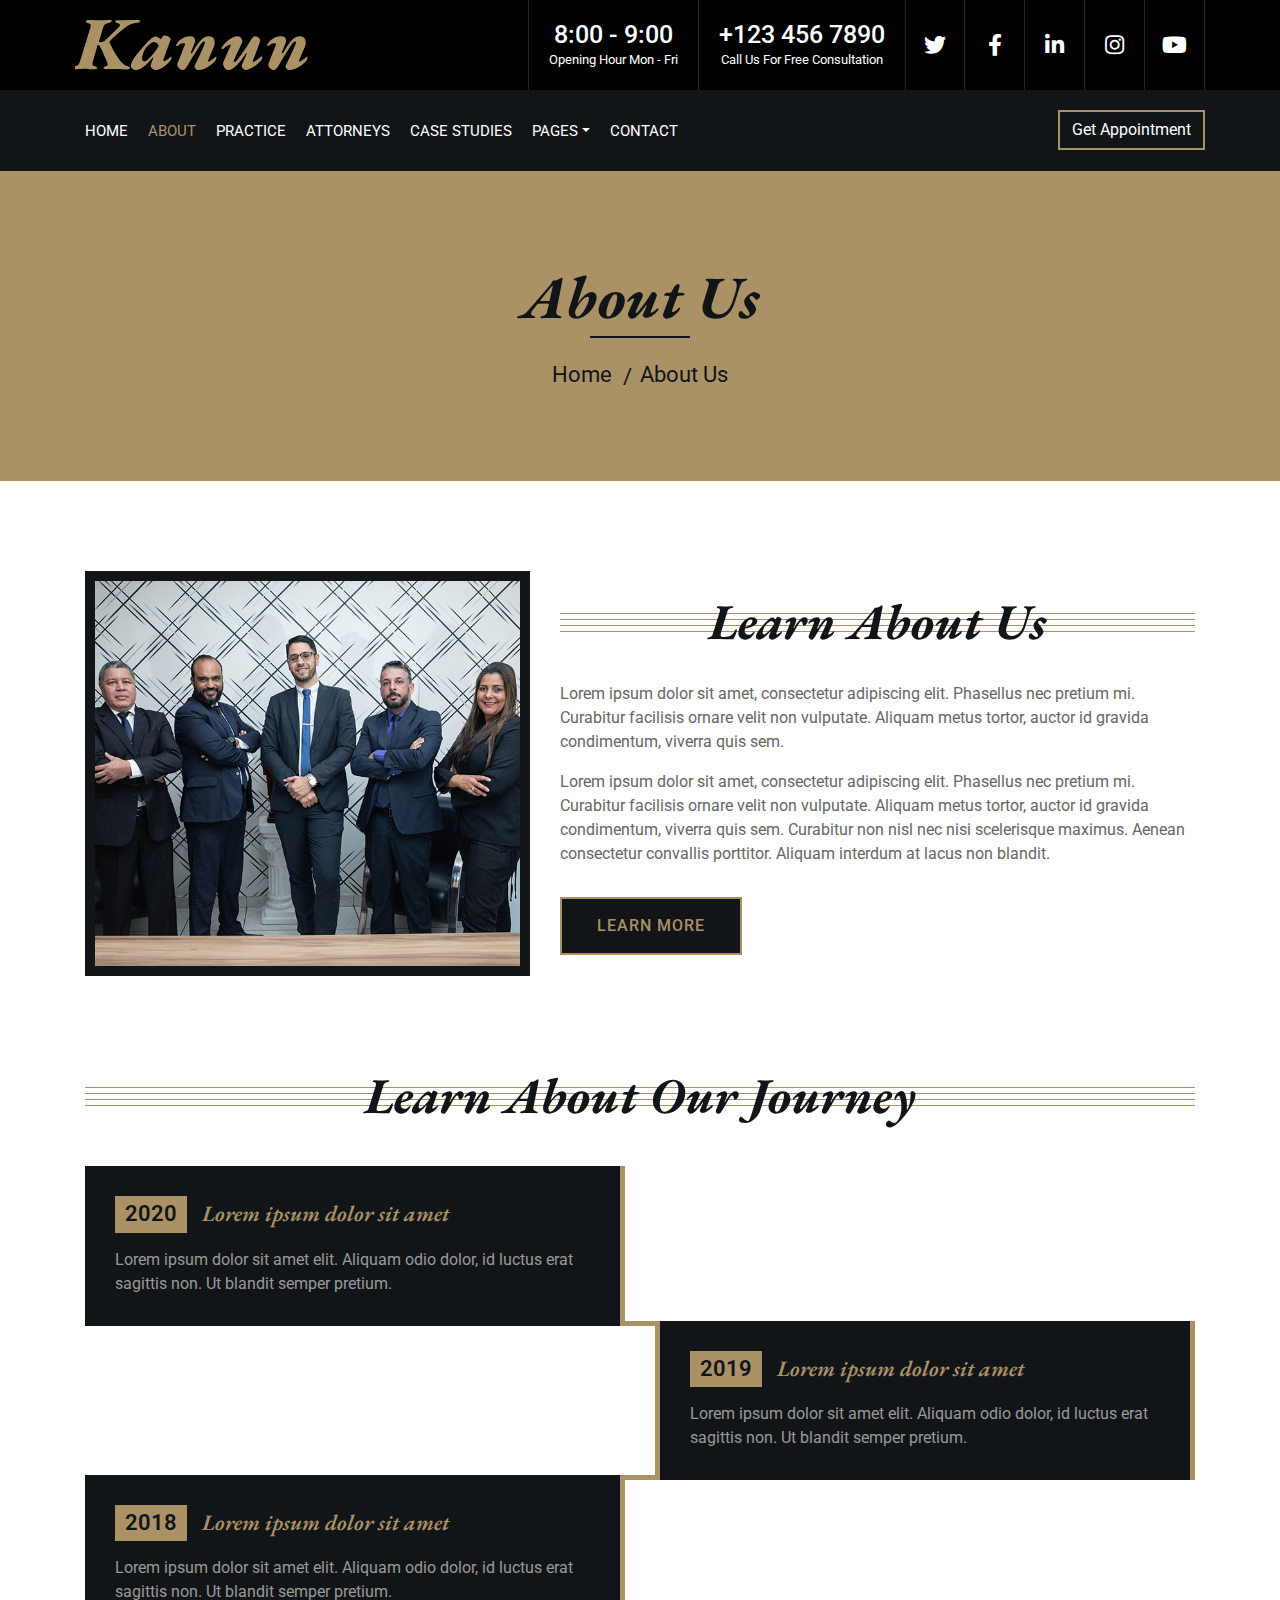
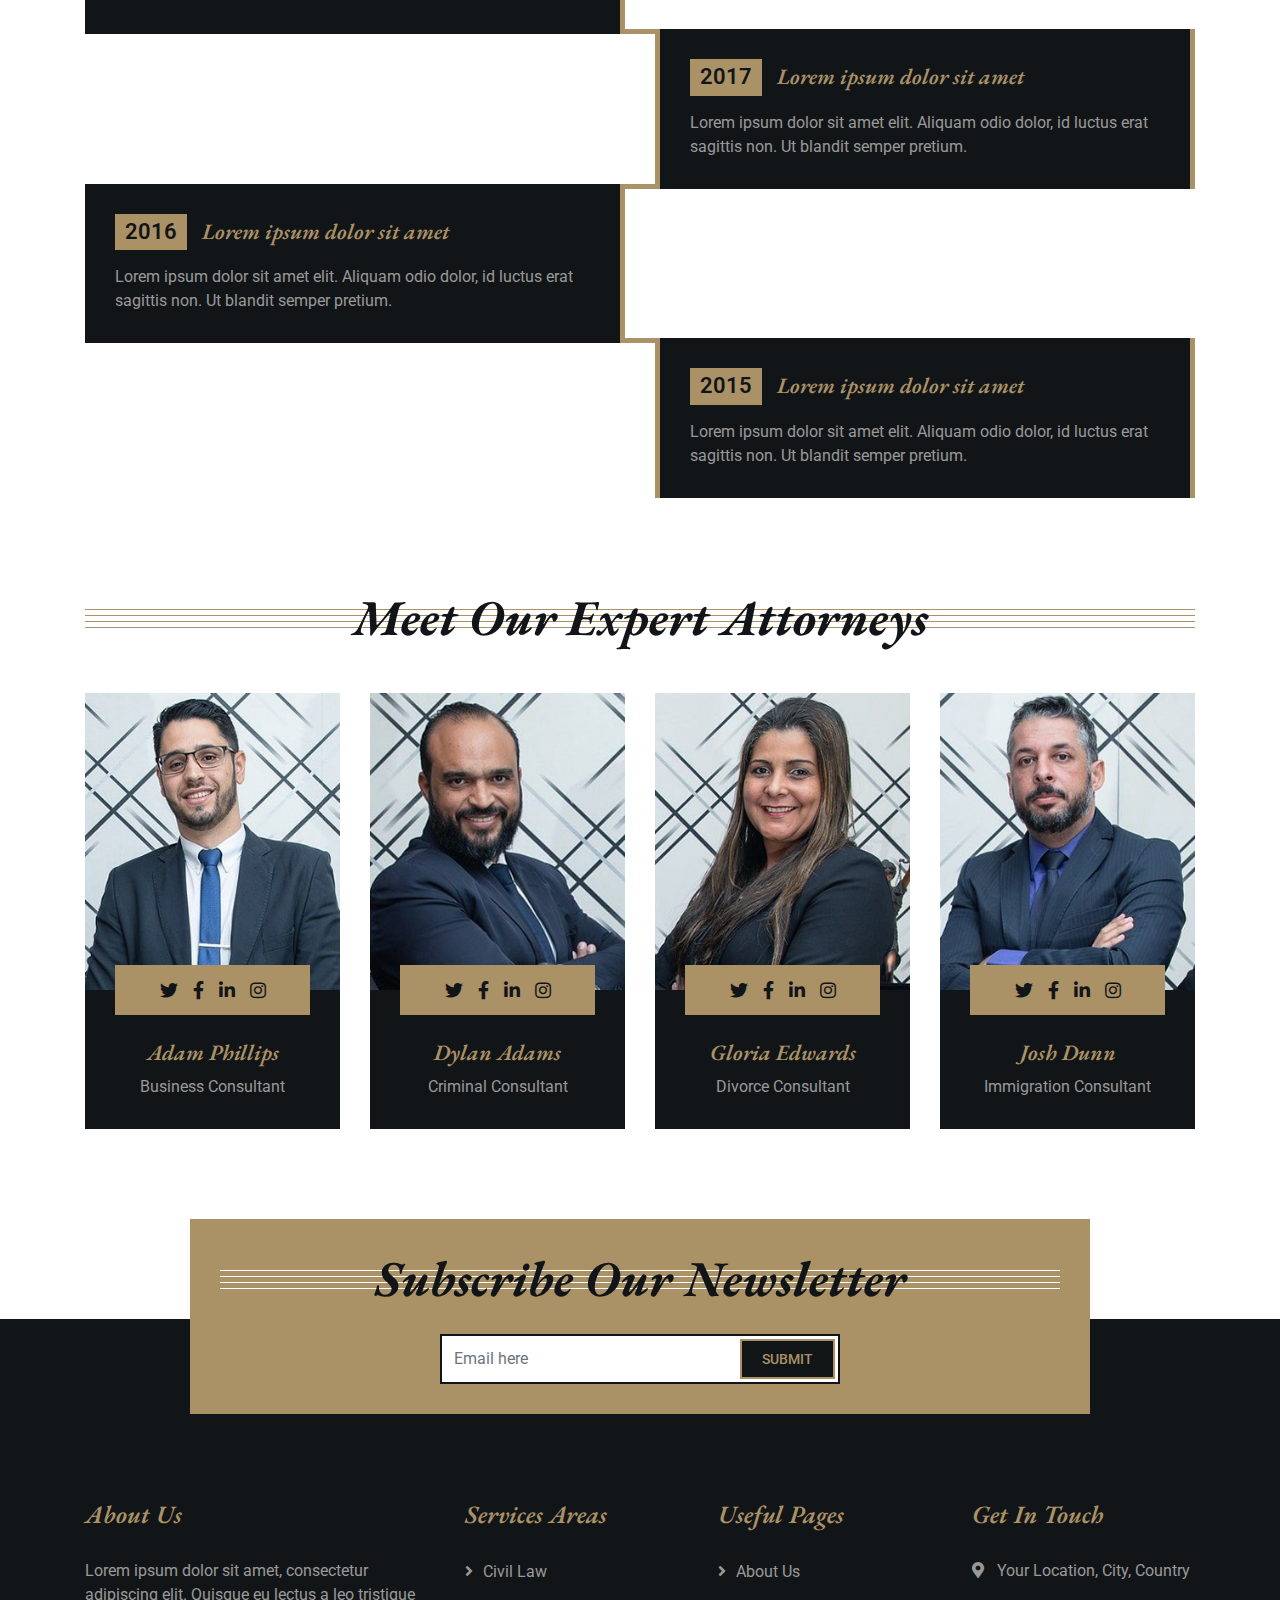
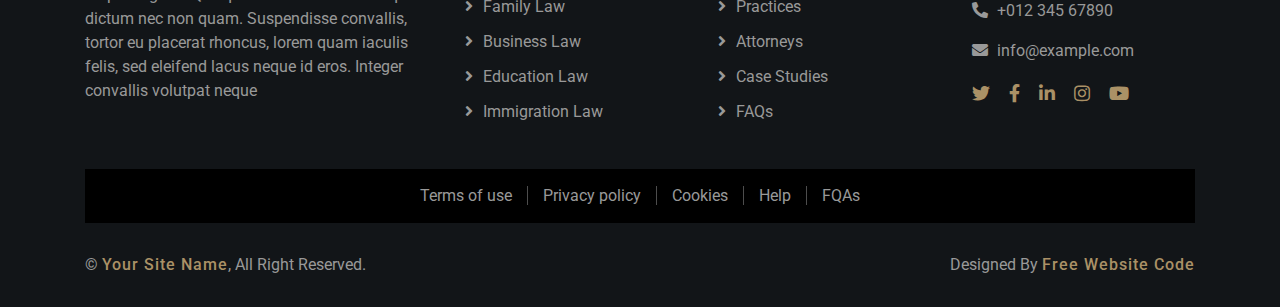
==== about.html @ 5cd7c846 "first commit" ====
<!DOCTYPE html>
<html lang="en">
    <head>
        <meta charset="utf-8">
        <title>Kanun - Law Firm Website Template</title>
        <meta content="width=device-width, initial-scale=1.0" name="viewport">
        <meta content="Law Firm Website Template" name="keywords">
        <meta content="Law Firm Website Template" name="description">

        <!-- Favicon -->
        <link href="img/favicon.ico" rel="icon">

        <!-- Google Font -->
        <link href="https://fonts.googleapis.com/css2?family=EB+Garamond:ital,wght@1,600;1,700;1,800&family=Roboto:wght@400;500&display=swap" rel="stylesheet"> 
        
        <!-- CSS Libraries -->
        <link href="https://stackpath.bootstrapcdn.com/bootstrap/4.4.1/css/bootstrap.min.css" rel="stylesheet">
        <link href="https://cdnjs.cloudflare.com/ajax/libs/font-awesome/5.10.0/css/all.min.css" rel="stylesheet">
        <link href="lib/animate/animate.min.css" rel="stylesheet">
        <link href="lib/owlcarousel/assets/owl.carousel.min.css" rel="stylesheet">

        <!-- Template Stylesheet -->
        <link href="css/style.css" rel="stylesheet">
    </head>

    <body>
        <div class="wrapper">
            <!-- Top Bar Start -->
            <div class="top-bar">
                <div class="container-fluid">
                    <div class="row">
                        <div class="col-lg-3">
                            <div class="logo">
                                <a href="index.html">
                                    <h1>Kanun</h1>
                                    <!-- <img src="img/logo.jpg" alt="Logo"> -->
                                </a>
                            </div>
                        </div>
                        <div class="col-lg-9">
                            <div class="top-bar-right">
                                <div class="text">
                                    <h2>8:00 - 9:00</h2>
                                    <p>Opening Hour Mon - Fri</p>
                                </div>
                                <div class="text">
                                    <h2>+123 456 7890</h2>
                                    <p>Call Us For Free Consultation</p>
                                </div>
                                <div class="social">
                                     <a href="https://freewebsitecode.com/"><i class="fab fa-twitter"></i></a>
                                    <a href="https://facebook.com/freewebsitecode"><i class="fab fa-facebook-f"></i></a>
                                    <a href="https://freewebsitecode.com/"><i class="fab fa-linkedin-in"></i></a>
                                    <a href="https://freewebsitecode.com/"><i class="fab fa-instagram"></i></a>
                                    <a href="https://www.youtube.com/channel/UC9HlQRmKgG3jeVD_fBxj1Pw/videos"><i class="fab fa-youtube"></i></a>
                                </div>
                            </div>
                        </div>
                    </div>
                </div>
            </div>
            <!-- Top Bar End -->

            <!-- Nav Bar Start -->
            <div class="nav-bar">
                <div class="container-fluid">
                    <nav class="navbar navbar-expand-lg bg-dark navbar-dark">
                        <a href="#" class="navbar-brand">MENU</a>
                        <button type="button" class="navbar-toggler" data-toggle="collapse" data-target="#navbarCollapse">
                            <span class="navbar-toggler-icon"></span>
                        </button>

                        <div class="collapse navbar-collapse justify-content-between" id="navbarCollapse">
                            <div class="navbar-nav mr-auto">
                                <a href="index.html" class="nav-item nav-link">Home</a>
                                <a href="about.html" class="nav-item nav-link active">About</a>
                                <a href="service.html" class="nav-item nav-link">Practice</a>
                                <a href="team.html" class="nav-item nav-link">Attorneys</a>
                                <a href="portfolio.html" class="nav-item nav-link">Case Studies</a>
                                <div class="nav-item dropdown">
                                    <a href="#" class="nav-link dropdown-toggle" data-toggle="dropdown">Pages</a>
                                    <div class="dropdown-menu">
                                        <a href="single-page.html" class="dropdown-item">Blog Page</a>
                                        <a href="#" class="dropdown-item">Single Page</a>
                                    </div>
                                </div>
                                <a href="contact.html" class="nav-item nav-link">Contact</a>
                            </div>
                            <div class="ml-auto">
                                <a class="btn" href="">Get Appointment</a>
                            </div>
                        </div>
                    </nav>
                </div>
            </div>
            <!-- Nav Bar End -->
            
            
            <!-- Page Header Start -->
            <div class="page-header">
                <div class="container">
                    <div class="row">
                        <div class="col-12">
                            <h2>About Us</h2>
                        </div>
                        <div class="col-12">
                            <a href="">Home</a>
                            <a href="">About Us</a>
                        </div>
                    </div>
                </div>
            </div>
            <!-- Page Header End -->


            <!-- About Start -->
            <div class="about">
                <div class="container">
                    <div class="row align-items-center">
                        <div class="col-lg-5 col-md-6">
                            <div class="about-img">
                                <img src="img/about.jpg" alt="Image">
                            </div>
                        </div>
                        <div class="col-lg-7 col-md-6">
                            <div class="section-header">
                                <h2>Learn About Us</h2>
                            </div>
                            <div class="about-text">
                                <p>
                                    Lorem ipsum dolor sit amet, consectetur adipiscing elit. Phasellus nec pretium mi. Curabitur facilisis ornare velit non vulputate. Aliquam metus tortor, auctor id gravida condimentum, viverra quis sem.
                                </p>
                                <p>
                                    Lorem ipsum dolor sit amet, consectetur adipiscing elit. Phasellus nec pretium mi. Curabitur facilisis ornare velit non vulputate. Aliquam metus tortor, auctor id gravida condimentum, viverra quis sem. Curabitur non nisl nec nisi scelerisque maximus. Aenean consectetur convallis porttitor. Aliquam interdum at lacus non blandit.
                                </p>
                                <a class="btn" href="">Learn More</a>
                            </div>
                        </div>
                    </div>
                </div>
            </div>
            <!-- About End -->


            <!-- Timeline Start -->
            <div class="timeline">
                <div class="container">
                    <div class="section-header">
                        <h2>Learn About Our Journey</h2>
                    </div>
                    <div class="timeline-start">
                        <div class="timeline-container left">
                            <div class="timeline-content">
                                <h2><span>2020</span>Lorem ipsum dolor sit amet</h2>
                                <p>
                                    Lorem ipsum dolor sit amet elit. Aliquam odio dolor, id luctus erat sagittis non. Ut blandit semper pretium.
                                </p>
                            </div>
                        </div>
                        <div class="timeline-container right">
                            <div class="timeline-content">
                                <h2><span>2019</span>Lorem ipsum dolor sit amet</h2>
                                <p>
                                    Lorem ipsum dolor sit amet elit. Aliquam odio dolor, id luctus erat sagittis non. Ut blandit semper pretium.
                                </p>
                            </div>
                        </div>
                        <div class="timeline-container left">
                            <div class="timeline-content">
                                <h2><span>2018</span>Lorem ipsum dolor sit amet</h2>
                                <p>
                                    Lorem ipsum dolor sit amet elit. Aliquam odio dolor, id luctus erat sagittis non. Ut blandit semper pretium.
                                </p>
                            </div>
                        </div>
                        <div class="timeline-container right">
                            <div class="timeline-content">
                                <h2><span>2017</span>Lorem ipsum dolor sit amet</h2>
                                <p>
                                    Lorem ipsum dolor sit amet elit. Aliquam odio dolor, id luctus erat sagittis non. Ut blandit semper pretium.
                                </p>
                            </div>
                        </div>
                        <div class="timeline-container left">
                            <div class="timeline-content">
                                <h2><span>2016</span>Lorem ipsum dolor sit amet</h2>
                                <p>
                                    Lorem ipsum dolor sit amet elit. Aliquam odio dolor, id luctus erat sagittis non. Ut blandit semper pretium.
                                </p>
                            </div>
                        </div>
                        <div class="timeline-container right">
                            <div class="timeline-content">
                                <h2><span>2015</span>Lorem ipsum dolor sit amet</h2>
                                <p>
                                    Lorem ipsum dolor sit amet elit. Aliquam odio dolor, id luctus erat sagittis non. Ut blandit semper pretium.
                                </p>
                            </div>
                        </div>
                    </div>
                </div>
            </div>
            <!-- Timeline End -->


            <!-- Team Start -->
            <div class="team">
                <div class="container">
                    <div class="section-header">
                        <h2>Meet Our Expert Attorneys</h2>
                    </div>
                    <div class="row">
                        <div class="col-lg-3 col-md-6">
                            <div class="team-item">
                                <div class="team-img">
                                    <img src="img/team-1.jpg" alt="Team Image">
                                </div>
                                <div class="team-text">
                                    <h2>Adam Phillips</h2>
                                    <p>Business Consultant</p>
                                    <div class="team-social">
                                        <a class="social-tw" href=""><i class="fab fa-twitter"></i></a>
                                        <a class="social-fb" href=""><i class="fab fa-facebook-f"></i></a>
                                        <a class="social-li" href=""><i class="fab fa-linkedin-in"></i></a>
                                        <a class="social-in" href=""><i class="fab fa-instagram"></i></a>
                                    </div>
                                </div>
                            </div>
                        </div>
                        <div class="col-lg-3 col-md-6">
                            <div class="team-item">
                                <div class="team-img">
                                    <img src="img/team-2.jpg" alt="Team Image">
                                </div>
                                <div class="team-text">
                                    <h2>Dylan Adams</h2>
                                    <p>Criminal Consultant</p>
                                    <div class="team-social">
                                        <a class="social-tw" href=""><i class="fab fa-twitter"></i></a>
                                        <a class="social-fb" href=""><i class="fab fa-facebook-f"></i></a>
                                        <a class="social-li" href=""><i class="fab fa-linkedin-in"></i></a>
                                        <a class="social-in" href=""><i class="fab fa-instagram"></i></a>
                                    </div>
                                </div>
                            </div>
                        </div>
                        <div class="col-lg-3 col-md-6">
                            <div class="team-item">
                                <div class="team-img">
                                    <img src="img/team-3.jpg" alt="Team Image">
                                </div>
                                <div class="team-text">
                                    <h2>Gloria Edwards</h2>
                                    <p>Divorce Consultant</p>
                                    <div class="team-social">
                                        <a class="social-tw" href=""><i class="fab fa-twitter"></i></a>
                                        <a class="social-fb" href=""><i class="fab fa-facebook-f"></i></a>
                                        <a class="social-li" href=""><i class="fab fa-linkedin-in"></i></a>
                                        <a class="social-in" href=""><i class="fab fa-instagram"></i></a>
                                    </div>
                                </div>
                            </div>
                        </div>
                        <div class="col-lg-3 col-md-6">
                            <div class="team-item">
                                <div class="team-img">
                                    <img src="img/team-4.jpg" alt="Team Image">
                                </div>
                                <div class="team-text">
                                    <h2>Josh Dunn</h2>
                                    <p>Immigration Consultant</p>
                                    <div class="team-social">
                                        <a class="social-tw" href=""><i class="fab fa-twitter"></i></a>
                                        <a class="social-fb" href=""><i class="fab fa-facebook-f"></i></a>
                                        <a class="social-li" href=""><i class="fab fa-linkedin-in"></i></a>
                                        <a class="social-in" href=""><i class="fab fa-instagram"></i></a>
                                    </div>
                                </div>
                            </div>
                        </div>
                    </div>
                </div>
            </div>
            <!-- Team End -->


            <!-- Newsletter Start -->
            <div class="newsletter">
                <div class="container">
                    <div class="section-header">
                        <h2>Subscribe Our Newsletter</h2>
                    </div>
                    <div class="form">
                        <input class="form-control" placeholder="Email here">
                        <button class="btn">Submit</button>
                    </div>
                </div>
            </div>
            <!-- Newsletter End -->


            <!-- Footer Start -->
            <div class="footer">
                <div class="container">
                    <div class="row">
                        <div class="col-md-6 col-lg-4">
                            <div class="footer-about">
                                <h2>About Us</h2>
                                <p>
                                    Lorem ipsum dolor sit amet, consectetur adipiscing elit. Quisque eu lectus a leo tristique dictum nec non quam. Suspendisse convallis, tortor eu placerat rhoncus, lorem quam iaculis felis, sed eleifend lacus neque id eros. Integer convallis volutpat neque
                                </p>
                            </div>
                        </div>
                        <div class="col-md-6 col-lg-8">
                            <div class="row">
                        <div class="col-md-6 col-lg-4">
                            <div class="footer-link">
                                <h2>Services Areas</h2>
                                <a href="">Civil Law</a>
                                <a href="">Family Law</a>
                                <a href="">Business Law</a>
                                <a href="">Education Law</a>
                                <a href="">Immigration Law</a>
                            </div>
                        </div>
                        <div class="col-md-6 col-lg-4">
                            <div class="footer-link">
                                <h2>Useful Pages</h2>
                                <a href="">About Us</a>
                                <a href="">Practices</a>
                                <a href="">Attorneys</a>
                                <a href="">Case Studies</a>
                                <a href="">FAQs</a>
                            </div>
                        </div>
                        <div class="col-md-6 col-lg-4">
                            <div class="footer-contact">
                                <h2>Get In Touch</h2>
                                <p><i class="fa fa-map-marker-alt"></i>Your Location, City, Country</p>
                                <p><i class="fa fa-phone-alt"></i>+012 345 67890</p>
                                <p><i class="fa fa-envelope"></i>info@example.com</p>
                                <div class="footer-social">
                                    <a href="https://freewebsitecode.com/"><i class="fab fa-twitter"></i></a>
                                    <a href="https://facebook.com/freewebsitecode"><i class="fab fa-facebook-f"></i></a>
                                    <a href="https://freewebsitecode.com/"><i class="fab fa-linkedin-in"></i></a>
                                    <a href="https://freewebsitecode.com/"><i class="fab fa-instagram"></i></a>
                                    <a href="https://www.youtube.com/channel/UC9HlQRmKgG3jeVD_fBxj1Pw/videos"><i class="fab fa-youtube"></i></a>
                                </div>
                            </div>
                        </div>
                        </div>
                    </div>
                    </div>
                </div>
                <div class="container footer-menu">
                    <div class="f-menu">
                        <a href="">Terms of use</a>
                        <a href="">Privacy policy</a>
                        <a href="">Cookies</a>
                        <a href="">Help</a>
                        <a href="">FQAs</a>
                    </div>
                </div>
                <div class="container copyright">
                    <div class="row">
                        <div class="col-md-6">
                            <p>&copy; <a href="https://freewebsitecode.com">Your Site Name</a>, All Right Reserved.</p>
                        </div>
                        <div class="col-md-6">
							
                            <p>Designed By <a href="https://freewebsitecode.com">Free Website Code</a></p>
                        </div>
                    </div>
                </div>
            </div>
            <!-- Footer End -->
            
            <a href="#" class="back-to-top"><i class="fa fa-chevron-up"></i></a>
        </div>

        <!-- JavaScript Libraries -->
        <script src="https://code.jquery.com/jquery-3.4.1.min.js"></script>
        <script src="https://stackpath.bootstrapcdn.com/bootstrap/4.4.1/js/bootstrap.bundle.min.js"></script>
        <script src="lib/easing/easing.min.js"></script>
        <script src="lib/owlcarousel/owl.carousel.min.js"></script>
        <script src="lib/isotope/isotope.pkgd.min.js"></script>

        <!-- Template Javascript -->
        <script src="js/main.js"></script>
    </body>
</html>
---- css/style.css ----
/*******************************/
/********* General CSS *********/
/*******************************/
body {
    color: #666666;
    background: #ffffff;
    font-family: 'Roboto', sans-serif;
    font-weight: 400;
}

h1,
h2, 
h3, 
h4,
h5, 
h6 {
    font-family: 'EB Garamond', serif;
    font-weight: 600;
    font-style: italic;
    color: #121518;
}

a {
    color: #454545;
    transition: .3s;
}

a:hover,
a:active,
a:focus {
    color: #aa9166;
    outline: none;
    text-decoration: none;
}

.btn:focus {
    box-shadow: none;
}

.wrapper {
    position: relative;
    width: 100%;
    max-width: 1366px;
    margin: 0 auto;
    background: #ffffff;
}

.back-to-top {
    position: fixed;
    display: none;
    background: #aa9166;
    color: #121518;
    width: 44px;
    height: 44px;
    text-align: center;
    line-height: 1;
    font-size: 22px;
    right: 15px;
    bottom: 15px;
    transition: background 0.5s;
    z-index: 9;
}

.back-to-top:hover {
    color: #aa9166;
    background: #121518;
}

.back-to-top i {
    padding-top: 10px;
}


/**********************************/
/********** Top Bar CSS ***********/
/**********************************/
.top-bar {
    position: relative;
    height: 90px;
    background: #000000;
}

.top-bar .logo {
    padding: 15px 0;
    text-align: left;
    overflow: hidden;
}

.top-bar .logo h1 {
    margin: 0;
    color: #aa9166;
    font-size: 75px;
    line-height: 55px;
    font-weight: 800;
}

.top-bar .logo img {
    max-width: 100%;
    max-height: 60px;
}

.top-bar .top-bar-right {
    display: flex;
    align-items: center;
    justify-content: flex-end;
}

.top-bar .text {
    display: flex;
    align-items: center;
    justify-content: center;
    flex-direction: column;
    height: 90px;
    padding: 0 20px;
    text-align: center;
    border-left: 1px solid rgba(255, 255, 255, .15);
}

.top-bar .text h2 {
    color: #ffffff;
    font-family: 'Roboto', sans-serif;
    font-weight: 500;
    font-style: normal;
    font-size: 25px;
    margin: 0;
}

.top-bar .text p {
    color: #ffffff;
    font-size: 13px;
    margin: 0;
}

.top-bar .social {
    display: flex;
    height: 90px;
    font-size: 0;
    justify-content: flex-end;
}

.top-bar .social a {
    display: flex;
    align-items: center;
    justify-content: center;
    width: 60px;
    height: 100%;
    font-size: 22px;
    color: #ffffff;
    border-right: 1px solid rgba(255, 255, 255, .15);
}

.top-bar .social a:first-child {
    border-left: 1px solid rgba(255, 255, 255, .15);
}

.top-bar .social a:hover {
    color: #aa9166;
    background: #ffffff;
}

@media (min-width: 992px) {
    .top-bar {
        padding: 0 60px;
    }
}

@media (max-width: 991.98px) {
    .top-bar .logo {
        text-align: center;
    }
    
    .top-bar .social {
        display: none;
    }
}


/**********************************/
/*********** Nav Bar CSS **********/
/**********************************/
.nav-bar {
    position: relative;
    padding: 20px 0;
    transition: .3s;
}

.nav-bar.nav-sticky {
    position: fixed;
    top: 0;
    width: 100%;
    padding: 10px 0;
    box-shadow: 0 2px 5px rgba(0, 0, 0, .3);
    z-index: 999;
}

.nav-bar .navbar {
    height: 100%;
    padding: 0;
}

.navbar-dark .navbar-nav .nav-link,
.navbar-dark .navbar-nav .nav-link:focus,
.navbar-dark .navbar-nav .nav-link:hover,
.navbar-dark .navbar-nav .nav-link.active {
    padding: 10px 10px 8px 10px;
    color: #ffffff;
}

.navbar-dark .navbar-nav .nav-link:hover,
.navbar-dark .navbar-nav .nav-link.active {
    color: #aa9166;
    transition: none;
}

.nav-bar .dropdown-menu {
    margin-top: 0;
    border: 0;
    border-radius: 0;
    background: #f8f9fa;
}

.nav-bar .btn {
    color: #ffffff;
    border: 2px solid #aa9166;
    border-radius: 0;
}

.nav-bar .btn:hover {
    background: #aa9166;
}

@media (min-width: 992px) {
    .nav-bar {
        padding: 20px 60px;
    }
    
    .nav-bar.nav-sticky {
        padding: 10px 60px;
    }
    
    .nav-bar,
    .nav-bar .navbar {
        background: #121518 !important;
    }
    
    .nav-bar .navbar-brand {
        display: none;
    }
    
    .nav-bar a.nav-link {
        padding: 8px 15px;
        font-size: 15px;
        text-transform: uppercase;
    }
}

@media (max-width: 991.98px) {   
    .nav-bar,
    .nav-bar .navbar {
        padding: 3px 0;
        background: #121518 !important;
    }
    
    .nav-bar a.nav-link {
        padding: 5px;
    }
    
    .nav-bar .dropdown-menu {
        box-shadow: none;
    }
    
    .nav-bar .btn {
        display: none;
    }
}


/*******************************/
/******** Carousel CSS *********/
/*******************************/
.carousel {
    position: relative;
    width: 100%;
    height: calc(100vh - 170px);
    margin: 0 auto;
    text-align: center;
    overflow: hidden;
}

.carousel .carousel-inner,
.carousel .carousel-item {
    position: relative;
    width: 100%;
    height: 100%;
}

.carousel .carousel-item img {
    width: 100%;
    height: 100%;
    object-fit: cover;
}

.carousel .carousel-item::after {
    position: absolute;
    content: "";
    width: 100%;
    height: 100%;
    top: 0;
    left: 0;
    background: rgba(0, 0, 0, .3);
    z-index: 1;
}

.carousel .carousel-caption {
    position: absolute;
    top: 0;
    bottom: 0;
    display: flex;
    align-items: center;
    justify-content: center;
    flex-direction: column;
    height: calc(100vh - 170px);
}

.carousel .carousel-caption h1 {
    color: #ffffff;
    font-size: 60px;
    font-weight: 700;
    margin-bottom: 20px;
}

.carousel .carousel-caption p {
    color: #ffffff;
    font-size: 25px;
    margin-bottom: 25px;
}

.carousel .carousel-caption .btn {
    padding: 15px 35px;
    font-size: 18px;
    font-weight: 500;
    letter-spacing: 1px;
    text-transform: uppercase;
    color: #aa9166;
    background: #121518;
    border: 2px solid #aa9166;
    border-radius: 0;
    transition: .3s;
}

.carousel .carousel-caption .btn:hover {
    color: #121518;
    background: #aa9166;
}

@media (max-width: 767.98px) {
    .carousel .carousel-caption h1 {
        font-size: 40px;
        font-weight: 700;
    }
    
    .carousel .carousel-caption p {
        font-size: 20px;
    }
    
    .carousel .carousel-caption .btn {
        padding: 12px 30px;
        font-size: 18px;
        font-weight: 500;
        letter-spacing: 0;
    }
}

@media (max-width: 575.98px) {
    .carousel .carousel-caption h1 {
        font-size: 30px;
        font-weight: 500;
    }
    
    .carousel .carousel-caption p {
        font-size: 16px;
    }
    
    .carousel .carousel-caption .btn {
        padding: 10px 25px;
        font-size: 16px;
        font-weight: 400;
        letter-spacing: 0;
    }
}

.carousel .animated {
    -webkit-animation-duration: 1.5s;
    animation-duration: 1.5s;
}


/*******************************/
/******* Page Header CSS *******/
/*******************************/
.page-header {
    position: relative;
    margin-bottom: 45px;
    padding: 90px 0;
    text-align: center;
    background: #aa9166;
}

.page-header h2 {
    position: relative;
    color: #121518;
    font-size: 60px;
    font-weight: 700;
    margin-bottom: 20px;
    padding-bottom: 5px;
}

.page-header h2::after {
    position: absolute;
    content: "";
    width: 100px;
    height: 2px;
    left: calc(50% - 50px);
    bottom: 0;
    background: #121518;
}

.page-header a {
    position: relative;
    padding: 0 12px;
    font-size: 22px;
    color: #121518;
}

.page-header a:hover {
    color: #ffffff;
}

.page-header a::after {
    position: absolute;
    content: "/";
    width: 8px;
    height: 8px;
    top: -2px;
    right: -7px;
    text-align: center;
    color: #121518;
}

.page-header a:last-child::after {
    display: none;
}

@media (max-width: 767.98px) {
    .page-header h2 {
        font-size: 35px;
    }
    
    .page-header a {
        font-size: 18px;
    }
}


/*******************************/
/******* Section Header ********/
/*******************************/
.section-header {
    position: relative;
    width: 100%;
    text-align: center;
    margin-bottom: 45px;
}

.section-header h2 {
    margin: 0;
    position: relative;
    font-size: 50px;
    font-weight: 700;
    white-space: nowrap;
    z-index: 1;
}

.section-header h2::before {
    position: absolute;
    content: "";
    width: 100%;
    height: 7px;
    left: 0;
    top: 21px;
    background: transparent;
    border-top: 1px solid #aa9166;
    border-bottom: 1px solid #aa9166;
    z-index: -1;
}

.section-header h2::after {
    position: absolute;
    content: "";
    width: 100%;
    height: 7px;
    left: 0;
    bottom: 20px;
    background: transparent;
    border-top: 1px solid #aa9166;
    border-bottom: 1px solid #aa9166;
    z-index: -1;
}

@media (max-width: 767.98px) {
    .section-header h2 {
        font-size: 30px;
    }
}

/*******************************/
/******** Top Feature CSS ******/
/*******************************/
.feature-top {
    position: relative;
    background: #121518;
    margin-bottom: 45px;
}

.feature-top .col-md-3 {
    border-right: 1px solid rgba(255, 255, 255, .1);
    border-bottom: 1px solid rgba(255, 255, 255, .1);
}

@media (max-width: 575.98px) {
    .feature-top .col-md-3:nth-child(1n) {
        border-right: none;
    }
    
    .feature-top .col-md-3:last-child {
        border-bottom: none;
    }
}

@media (min-width: 576px) and (max-width: 767.98px) {
    .feature-top .col-md-3:nth-child(2n) {
        border-right: none;
    }
    
    .feature-top .col-md-3:nth-child(3n),
    .feature-top .col-md-3:nth-child(4n) {
        border-bottom: none;
    }
}

@media (min-width: 768px) {
    .feature-top .col-md-3 {
        border-bottom: none;
    }
    
    .feature-top .col-md-3:nth-child(4n) {
        border-right: none;
    }
}

.feature-top .feature-item {
    padding: 30px 0;
    text-align: center;
}

.feature-top .feature-item i {
    color: #aa9166;
    font-size: 35px;
    margin-bottom: 10px;
}

.feature-top .feature-item h3 {
    color: #ffffff;
    font-size: 30px;
    font-weight: 600;
}

.feature-top .feature-item p {
    color: #999999;
    margin: 0;
    font-size: 18px;
}


/*******************************/
/********** About CSS **********/
/*******************************/
.about {
    position: relative;
    width: 100%;
    padding: 45px 0;
}

.about .section-header {
    margin-bottom: 30px;
}

.about .about-img {
    position: relative;
    height: 100%;
    padding: 10px;
    background: #121518;
}

.about .about-img img {
    width: 100%;
    height: 100%;
    object-fit: cover;
}

.about .about-text p {
    font-size: 16px;
}

.about .about-text a.btn {
    position: relative;
    margin-top: 15px;
    padding: 15px 35px;
    font-size: 16px;
    font-weight: 500;
    letter-spacing: 1px;
    text-transform: uppercase;
    color: #aa9166;
    border: 2px solid #aa9166;
    border-radius: 0;
    background: #121518;
    transition: .3s;
}

.about .about-text a.btn:hover {
    color: #121518;
    background: #aa9166;
}

@media (max-width: 767.98px) {
    .about .about-img {
        margin-bottom: 30px;
        height: auto;
    }
}


/*******************************/
/********* Service CSS *********/
/*******************************/
.service {
    position: relative;
    width: 100%;
    padding: 45px 0 15px 0;
}

.service .service-item {
    position: relative;
    width: 100%;
    text-align: center;
    background: #121518;
    margin-bottom: 30px;
}

.service .service-icon {
    height: 200px;
    position: relative;
    display: flex;
    align-items: center;
    justify-content: center;
    background: #000000;
}

.service .service-icon i {
    width: 100px;
    height: 100px;
    padding: 20px 0;
    text-align: center;
    font-size: 60px;
    color: #aa9166;
    background: #121518;
    transition: .5s;
}

.service .service-item:hover .service-icon i {
    margin-top: -15px;
}

.service .service-item h3 {
    margin: 0;
    padding: 25px 15px 15px 15px;
    font-size: 30px;
    font-weight: 600;
    color: #aa9166;
}

.service .service-item p {
    margin: 0;
    color: #999999;
    padding: 0 25px 25px 25px;
    font-size: 18px;
}

.service .service-item a.btn {
    position: relative;
    margin-bottom: 30px;
    padding: 10px 20px;
    font-size: 14px;
    font-weight: 500;
    letter-spacing: 1px;
    text-transform: uppercase;
    color: #aa9166;
    border: 2px solid #aa9166;
    border-radius: 0;
    background: #121518;
    transition: .3s;
}

.service .service-item:hover a.btn {
    color: #121518;
    background: #aa9166;
}


/*******************************/
/********* Feature CSS *********/
/*******************************/
.feature {
    position: relative;
    width: 100%;
    padding: 45px 0;
}

.feature .feature-item {
    margin-bottom: 30px;
}

.feature .feature-icon {
    height: 180px;
    position: relative;
    display: flex;
    align-items: center;
    justify-content: center;
    background: #121518;
}

.feature .feature-icon i {
    width: 100px;
    height: 100px;
    padding: 20px 0;
    text-align: center;
    font-size: 60px;
    color: #aa9166;
    background: #000000;
    transition: .5s;
}

.feature .feature-item:hover .feature-icon i {
    margin-right: -15px;
}

.feature .feature-item h3 {
    position: relative;
    margin-bottom: 15px;
    padding-bottom: 10px;
    font-size: 30px;
    font-weight: 600;
}

.feature .feature-item h3::after {
    position: absolute;
    content: "";
    width: 50px;
    height: 2px;
    left: 0;
    bottom: 0;
    background: #aa9166;
}

.feature .feature-item p {
    margin: 0;
    font-size: 16px;
}

.feature .feature-img {
    position: relative;
    height: 100%;
    padding: 10px;
    background: #121518;
}

.feature .feature-img img {
    width: 100%;
    height: 100%;
    object-fit: cover;
}


/*******************************/
/*********** Team CSS **********/
/*******************************/
.team {
    position: relative;
    width: 100%;
    padding: 45px 0 15px 0;
}

.team .team-item {
    margin-bottom: 30px;
}

.team .team-img {
    position: relative;
}

.team .team-img img {
    width: 100%;
}

.team .team-text {
    position: relative;
    padding: 50px 15px 30px 15px;
    text-align: center;
    background: #121518;
}

.team .team-text h2 {
    font-size: 22px;
    font-weight: 600;
    color: #aa9166;
}

.team .team-text p {
    margin: 0;
    color: #999999;
}

.team .team-social {
    position: absolute;
    width: calc(100% - 60px);
    height: 50px;
    top: -25px;
    left: 30px;
    display: flex;
    align-items: center;
    justify-content: center;
    background: #aa9166;
    font-size: 0;
    transition: .5s;
}

.team .team-item:hover .team-social {
    width: 100%;
    left: 0;
}

.team .team-social a {
    display: inline-block;
    margin-right: 15px;
    font-size: 18px;
    text-align: center;
    color: #121518;
    transition: .3s;
}

.team .team-social a:last-child {
    margin-right: 0;
}

.team .team-social a:hover {
    color: #ffffff;
}


/*******************************/
/*********** FAQs CSS **********/
/*******************************/
.faqs {
    position: relative;
    width: 100%;
    padding: 45px 0;
}

.faqs .faqs-img {
    position: relative;
    height: 100%;
    padding: 10px;
    background: #121518;
}

.faqs .faqs-img img {
    width: 100%;
    height: 100%;
    object-fit: cover;
}

@media(max-width: 767.98px) {
    .faqs .faqs-img {
        margin-bottom: 30px;
        height: auto;
    }
}

.faqs .card {
    margin-bottom: 15px;
    padding-top: 15px;
    border: none;
    border-radius: 0;
    border-top: 1px solid #aa9166;
}

.faqs .card:last-child {
    margin-bottom: 0;
    padding-bottom: 15px;
    border-bottom: 1px solid #aa9166;
}

.faqs .card-header {
    padding: 0;
    border: none;
    background: #ffffff;
}

.faqs .card-header a {
    display: block;
    width: 100%;
    color: #121518;
    font-size: 18px;
    line-height: 40px;
}

.faqs .card-header a span {
    display: inline-block;
    width: 40px;
    height: 40px;
    margin-right: 10px;
    text-align: center;
    background: #121518;
    color: #aa9166;
    font-weight: 700;
}

.faqs .card-header [data-toggle="collapse"]:after {
    font-family: 'font Awesome 5 Free';
    content: "\f067";
    float: right;
    color: #121518;
    font-size: 12px;
    font-weight: 900;
    transition: .3s;
}

.faqs .card-header [data-toggle="collapse"][aria-expanded="true"]:after {
    font-family: 'font Awesome 5 Free';
    content: "\f068";
    float: right;
    color: #121518;
    font-size: 12px;
    font-weight: 900;
    transition: .3s;
}

.faqs .card-body {
    padding: 15px 0 0 0;
    font-size: 16px;
    border: none;
    background: #ffffff;
}

.faqs a.btn {
    position: relative;
    margin-top: 15px;
    padding: 15px 35px;
    font-size: 16px;
    font-weight: 500;
    letter-spacing: 1px;
    text-transform: uppercase;
    color: #aa9166;
    border: 2px solid #aa9166;
    border-radius: 0;
    background: #121518;
    transition: .3s;
}

.faqs a.btn:hover {
    color: #121518;
    background: #aa9166;
}


/*******************************/
/******* Testimonial CSS *******/
/*******************************/
.testimonial {
    position: relative;
    padding: 45px 0;
}

.testimonial .testimonials-carousel {
    position: relative;
    width: calc(100% + 30px);
    left: -15px;
    right: -15px;
}

.testimonial .testimonial-item {
    position: relative;
    margin: 0 15px;
    padding: 30px;
    background: #121518;
    overflow: hidden;
}

.testimonial .testimonial-item i {
    position: absolute;
    top: 0;
    right: 0;
    color: #333333;
    font-size: 60px;
    transform: rotate(45deg);
    z-index: 1;
}

.testimonial .testimonial-item .col-12 {
    margin-top: 20px;
}

.testimonial .testimonial-item img {
    width: 100%;
}

.testimonial .testimonial-item h2 {
    color: #aa9166;
    font-size: 22px;
    font-weight: 600;
    margin-bottom: 5px;
}

.testimonial .testimonial-item p {
    color: #999999;
    font-size: 16px;
    margin: 0;
}

.testimonial .owl-nav,
.testimonial .owl-dots {
    margin-top: 15px;
    text-align: center;
}

.testimonial .owl-dot {
    display: inline-block;
    margin: 0 5px;
    width: 12px;
    height: 12px;
    border-radius: 50%;
    background: #aa9166;
}

.testimonial .owl-dot.active {
    background: #121518;
}


/*******************************/
/*********** Blog CSS **********/
/*******************************/
.blog {
    position: relative;
    width: 100%;
    padding: 45px 0;
}

.blog .blog-carousel {
    position: relative;
    width: calc(100% + 30px);
    left: -15px;
    right: -15px;
}

.blog .blog-item {
    position: relative;
    margin: 0 15px;
    background: #ffffff;
    overflow: hidden;
}

.blog .blog-page .blog-item {
    margin: 0 0 30px 0;
}

.blog .blog-item img {
    width: 100%;
    margin-bottom: 25px;
}

.blog .blog-item h3 {
    font-size: 25px;
    font-weight: 600;
}

.blog .blog-item .meta {
    padding: 0 0 15px 0;
}

.blog .blog-item .meta * {
    display: inline-block;
    margin: 0;
    padding: 0;
    font-size: 14px;
    color: #999999;
}

.blog .blog-item .meta i {
    margin: 0 2px 0 10px;
}

.blog .blog-item .meta i:first-child {
    margin-left: 0;
}

.blog .blog-item p {
    font-size: 16px;
}

.blog .blog-item a.btn {
    padding: 0;
    font-size: 14px;
    font-weight: 500;
    letter-spacing: 1px;
    text-transform: uppercase;
    color: #aa9166;
    transition: .3s;
}

.blog .blog-item a.btn i {
    margin-left: 10px;
}

.blog .blog-item a.btn:hover {
    color: #121518;
}

.blog .owl-nav,
.blog .owl-dots {
    margin-top: 15px;
    text-align: center;
}

.blog .owl-dot {
    display: inline-block;
    margin: 0 5px;
    width: 12px;
    height: 12px;
    border-radius: 50%;
    background: #aa9166;
}

.blog .owl-dot.active {
    background: #121518;
}

.blog .pagination .page-link {
    color: #121518;
    border-radius: 0;
    border-color: #aa9166;
}

.blog .pagination .page-link:hover,
.blog .pagination .page-item.active .page-link {
    color: #121518;
    background: #aa9166;
}

.blog .pagination .disabled .page-link {
    color: #999999;
}


/*******************************/
/********* Timeline CSS ********/
/*******************************/
.timeline {
    position: relative;
    padding: 45px 0;
}

.timeline .timeline-start {
    position: relative;
    width: calc(100% + 30px);
    left: -15px;
    right: -15px;
}

.timeline .timeline-container {
    padding: 0 15px;
    position: relative;
    background: inherit;
    width: 50%;
    margin-top: -5px;
}

.timeline .timeline-container.left {
    left: 0;
}

.timeline .timeline-container.right {
    left: 50%;
}

.timeline .timeline-container::before {
    content: '';
    position: absolute;
    width: 15px;
    height: 5px;
    background: #aa9166;
    z-index: 1;
}

.timeline .timeline-container.left::before {
    top: 0;
    right: 0;
}

.timeline .timeline-container.right::before {
    bottom: 0;
    left: 0;
}

.timeline .timeline-container::after {
    content: '';
    position: absolute;
    width: 15px;
    height: 5px;
    background: #aa9166;
    z-index: 1;
}

.timeline .timeline-container.left::after {
    bottom: 0;
    right: 0;
}

.timeline .timeline-container.right::after {
    top: 0;
    left: 0;
}

.timeline .timeline-container:first-child::before,
.timeline .timeline-container:last-child::before {
    display: none;
}

.timeline .timeline-container .timeline-content {
    padding: 30px;
    background: #121518;
    position: relative;
    border-right: 5px solid #aa9166;
}

.timeline .timeline-container.right .timeline-content {
    border-left: 5px solid #aa9166;
}

.timeline .timeline-container .timeline-content h2 {
    margin-bottom: 15px;
    font-size: 22px;
    font-weight: 600;
    color: #aa9166;
}

.timeline .timeline-container .timeline-content h2 span {
    display: inline-block;
    margin-right: 15px;
    padding: 5px 10px;
    color: #121518;
    background: #aa9166;
    font-family: 'Roboto', sans-serif;
    font-style: normal;
}

.timeline .timeline-container .timeline-content p {
    margin: 0;
    font-size: 16px;
    color: #999999;
}

@media (max-width: 767.98px) {
    .timeline .timeline-container {
        width: 100%;
        margin-top: 0;
        padding-left: 15px;
        padding-right: 15px;
        padding-bottom: 30px;
    }
    
    .timeline .timeline-container:last-child {
        padding-bottom: 0;
    }
    
    .timeline .timeline-container.right {
        left: 0%;
    }

    .timeline .timeline-container.left::after, 
    .timeline .timeline-container.right::after,
    .timeline .timeline-container.left::before,
    .timeline .timeline-container.right::before {
        width: 5px;
        height: 35px;
        left: 15px;
    }
    
    .timeline .timeline-container.left .timeline-content,
    .timeline .timeline-container.right .timeline-content {
        border-left: 5px solid #aa9166;
        border-right: none;
    }
}


/*******************************/
/******** Portfolio CSS ********/
/*******************************/
.portfolio {
    position: relative;
    padding: 45px 0;
    background: #ffffff;
}

.portfolio #portfolio-flters {
    padding: 0;
    margin: -15px 0 25px 0;
    list-style: none;
    font-size: 0;
    text-align: center;
}

.portfolio #portfolio-flters li,
.portfolio .load-more .btn {
    cursor: pointer;
    display: inline-block;
    margin: 5px;
    padding: 8px 15px;
    color: #aa9166;
    font-size: 14px;
    font-weight: 500;
    text-transform: uppercase;
    border-radius: 0;
    background: #121518;
    border: 2px solid #aa9166;
    transition: .3s;
}

.portfolio #portfolio-flters li:hover,
.portfolio #portfolio-flters li.filter-active {
    background: #aa9166;
    color: #121518;
}

.portfolio .load-more {
    text-align: center;
}

.portfolio .load-more .btn {
    padding: 15px 35px;
    font-size: 16px;
    transition: .3s;
}

.portfolio .load-more .btn:hover {
    color: #121518;
    background: #aa9166;
}

.portfolio .portfolio-item {
    position: relative;
    margin-bottom: 30px;
    overflow: hidden;
    transition: .5s;
}

.portfolio .portfolio-item:hover {
    margin-top: -10px;
}

.portfolio .portfolio-wrap {
    position: relative;
    width: 100%;
}

.portfolio img {
    position: relative;
    width: 100%; 
    height: 100%; 
    object-fit: cover;
}

.portfolio figure {
    position: absolute;
    padding: 30px;
    width: 100%;
    height: 100%;
    top: 0;
    left: 0;
    display: flex;
    align-items: flex-start;
    justify-content: flex-end;
    flex-direction: column;
    background: linear-gradient(rgba(0, 0, 0, .0), rgba(0, 0, 0, .0), rgba(0, 0, 0, 1) 90%);
}

.portfolio figure p {
    position: relative;
    margin-bottom: 5px;
    padding-bottom: 5px;
    color: #ffffff;
    font-size: 18px;
}

.portfolio figure p::after {
    position: absolute;
    content: "";
    width: 50px;
    height: 2px;
    left: 0;
    bottom: 0;
    background: #ffffff;
}

.portfolio figure a {
    font-family: 'EB Garamond', serif;
    color: #aa9166;
    font-size: 25px;
    font-weight: 600;
    font-style: italic;
    transition: .3s;
}

.portfolio figure a:hover {
    text-decoration: none;
    color: #ffffff;
}

.portfolio figure span {
    position: relative;
    color: #999999;
    font-size: 16px;
}


/*******************************/
/********* Contact CSS *********/
/*******************************/
.contact {
    position: relative;
    width: 100%;
    padding: 45px 0 15px 0;
}

.contact .contact-info {
    position: relative;
    margin-bottom: 30px;
    width: 100%;
    padding: 30px;
    background: #121518;
}

.contact .contact-item {
    position: relative;
    margin-bottom: 30px;
    padding: 30px;
    display: flex;
    align-items: flex-start;
    flex-direction: row;
    border: 2px solid #aa9166;
}

.contact .contact-item i {
    display: inline-block;
    width: 60px;
    height: 60px;
    display: flex;
    align-items: center;
    justify-content: center;
    font-size: 30px;
    color: #aa9166;
    border: 2px solid #aa9166;
}

.contact .contact-text {
    position: relative;
    width: auto;
    padding-left: 15px;
}

.contact .contact-text h2 {
    color: #aa9166;
    font-size: 25px;
    font-weight: 600;
}

.contact .contact-text p {
    margin: 0;
    color: #999999;
    font-size: 16px;
}

.contact .contact-item:last-child {
    margin-bottom: 0;
}

.contact .contact-form {
    position: relative;
    margin-bottom: 30px;
}

.contact .contact-form input {
    height: 60px;
    border-radius: 0;
    border-width: 2px;
    border-color: #121518;
}

.contact .contact-form textarea {
    height: 190px;
    border-radius: 0;
    border-width: 2px;
    border-color: #121518;
}

.contact .contact-form .btn {
    padding: 16px 35px;
    font-size: 18px;
    font-weight: 500;
    letter-spacing: 1px;
    text-transform: uppercase;
    color: #aa9166;
    background: #121518;
    border: 2px solid #aa9166;
    border-radius: 0;
    transition: .3s;
}

.contact .contact-form .btn:hover {
    color: #121518;
    background: #aa9166;
}


/*******************************/
/******* Single Page CSS *******/
/*******************************/
.single {
    position: relative;
    width: 100%;
    padding: 45px 0 65px 0;
}

.single img {
    margin: 10px 0 15px 0;
}

.single .table,
.single .list-group {
    margin-bottom: 30px;
}

.single .ul-group {
    padding: 0;
    list-style: none;
}

.single .ul-group li {
    margin-left: 2px;
}

.single .ul-group li::before {
    position: relative;
    content: "\f0da";
    font-family: "Font Awesome 5 Free";
    font-weight: 900;
    margin-right: 10px;
}

.single .ol-group {
    padding-left: 18px;
}


/*******************************/
/********** Newsletter *********/
/*******************************/
.newsletter {
    position: relative;
    max-width: 900px;
    margin: 45px auto -140px auto;
    padding: 30px 15px;
    background: #aa9166;
    z-index: 1;
}

.newsletter .section-header {
    margin-bottom: 25px;
}

.newsletter .section-header h2::before,
.newsletter .section-header h2::after {
    border-color: #ffffff;
}

.newsletter .form {
    position: relative;
    max-width: 400px;
    margin: 0 auto;
}

.newsletter input {
    height: 50px;
    border: 2px solid #121518;
    border-radius: 0;
}

.newsletter .btn {
    position: absolute;
    top: 5px;
    right: 5px;
    height: 40px;
    padding: 8px 20px;
    font-size: 14px;
    font-weight: 500;
    text-transform: uppercase;
    color: #aa9166;
    background: #121518;
    border-radius: 0;
    border: 2px solid #aa9166;
    transition: .3s;
}

.newsletter .btn:hover {
    color: #121518;
    background: #aa9166;
}


/*******************************/
/********* Footer CSS **********/
/*******************************/
.footer {
    position: relative;
    margin-top: 45px;
    padding-top: 180px;
    background: #121518;
    color: #ffffff;
}

.footer .footer-about,
.footer .footer-link,
.footer .footer-contact {
    position: relative;
    margin-bottom: 45px;
    color: #999999;
}

.footer .footer-about h2,
.footer .footer-link h2,
.footer .footer-contact h2{
    position: relative;
    margin-bottom: 30px;
    font-size: 25px;
    font-weight: 600;
    color: #aa9166;
}

.footer .footer-link a {
    display: block;
    margin-bottom: 10px;
    color: #999999;
    transition: .3s;
}

.footer .footer-link a::before {
    position: relative;
    content: "\f105";
    font-family: "Font Awesome 5 Free";
    font-weight: 900;
    margin-right: 10px;
}

.footer .footer-link a:hover {
    color: #aa9166;
    letter-spacing: 1px;
}

.footer .footer-contact p i {
    width: 25px;
}

.footer .footer-social {
    position: relative;
    margin-top: 20px;
}

.footer .footer-social a {
    display: inline-block;
}

.footer .footer-social a i {
    margin-right: 15px;
    font-size: 18px;
    color: #aa9166;
}

.footer .footer-social a:last-child i {
    margin: 0;
}

.footer .footer-social a:hover i {
    color: #999999;
}

.footer .footer-menu .f-menu {
    position: relative;
    padding: 15px 0;
    background: #000000;
    font-size: 0;
    text-align: center;
}

.footer .footer-menu .f-menu a {
    color: #999999;
    font-size: 16px;
    margin-right: 15px;
    padding-right: 15px;
    border-right: 1px solid rgba(255, 255, 255, .3);
}

.footer .footer-menu .f-menu a:hover {
    color: #aa9166;
}

.footer .footer-menu .f-menu a:last-child {
    margin-right: 0;
    padding-right: 0;
    border-right: none;
}


.footer .copyright {
    padding: 30px 15px;
}

.footer .copyright p {
    margin: 0;
    color: #999999;
}

.footer .copyright .col-md-6:last-child p {
    text-align: right;
}

.footer .copyright p a {
    color: #aa9166;
    font-weight: 500;
    letter-spacing: 1px;
}

.footer .copyright p a:hover {
    color: #ffffff;
}

@media (max-width: 768px) {
    .footer .copyright p,
    .footer .copyright .col-md-6:last-child p {
        margin: 5px 0;
        text-align: center;
    }
}
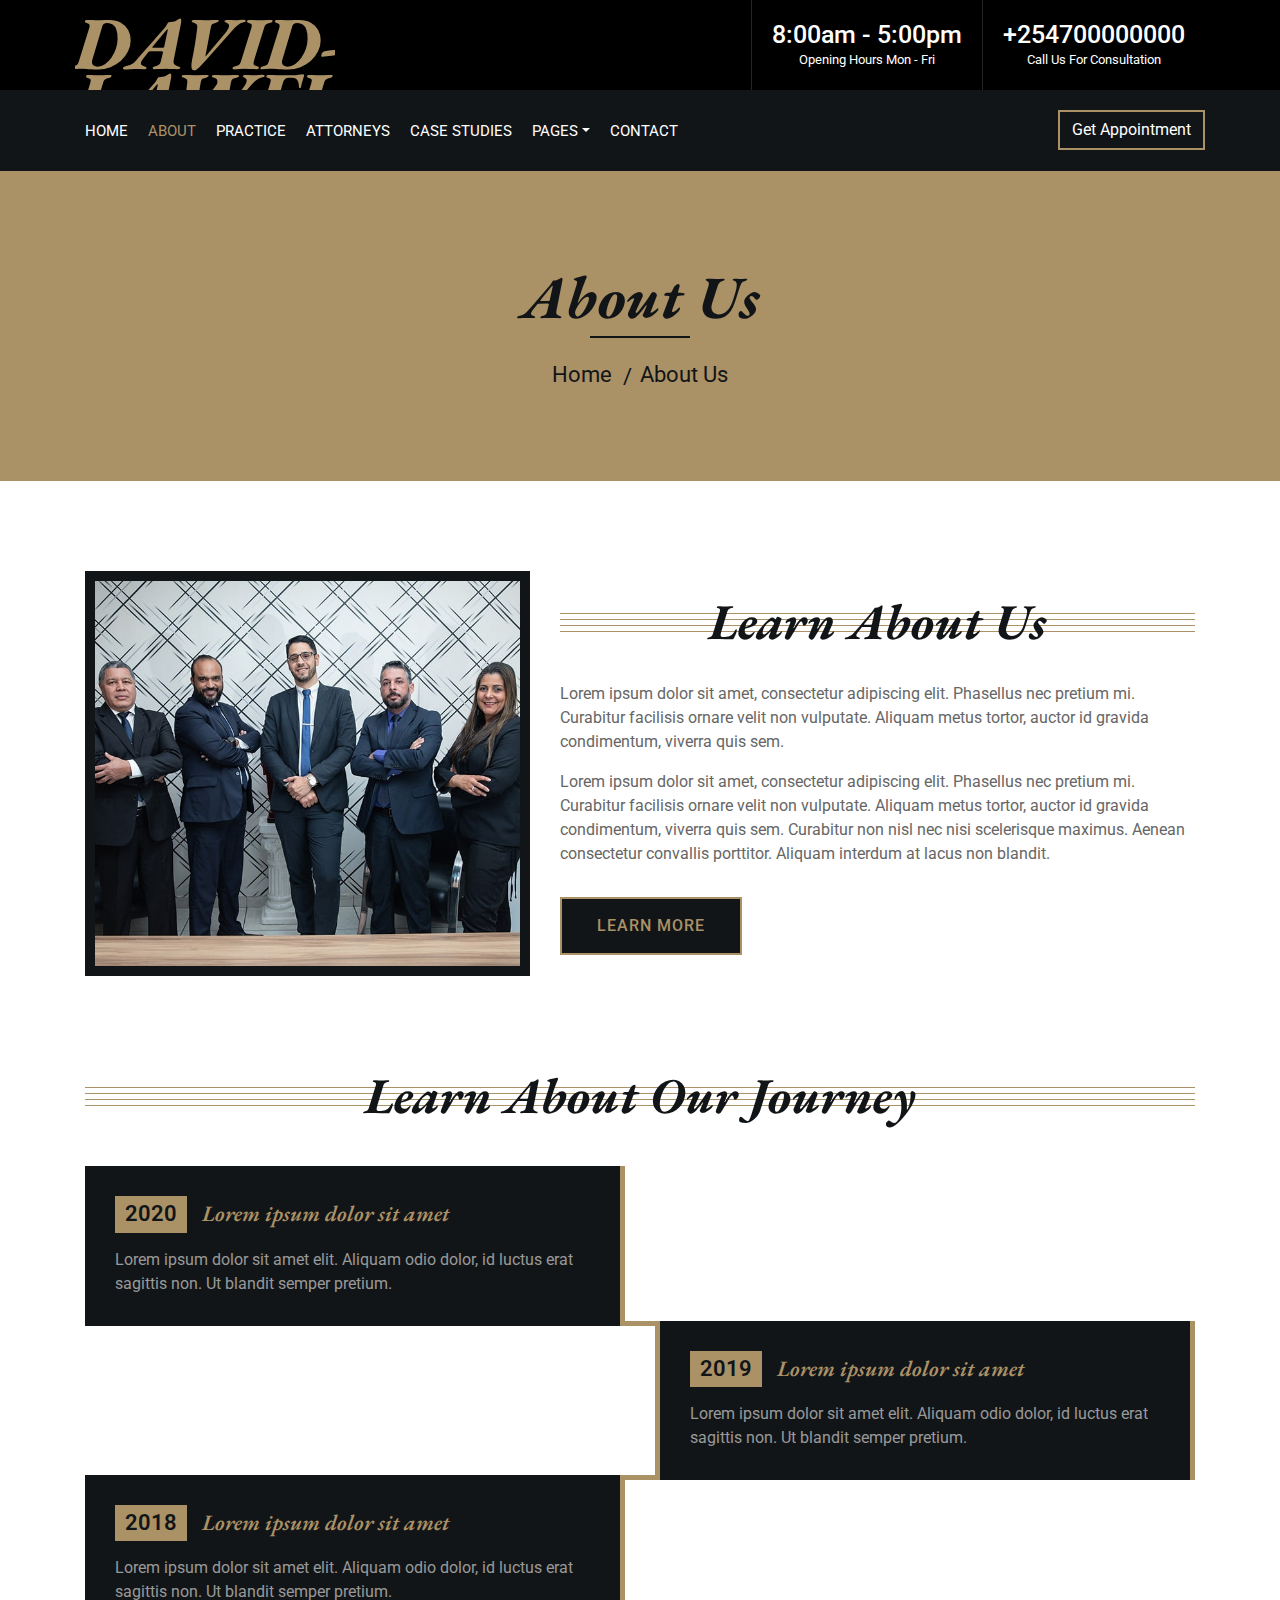
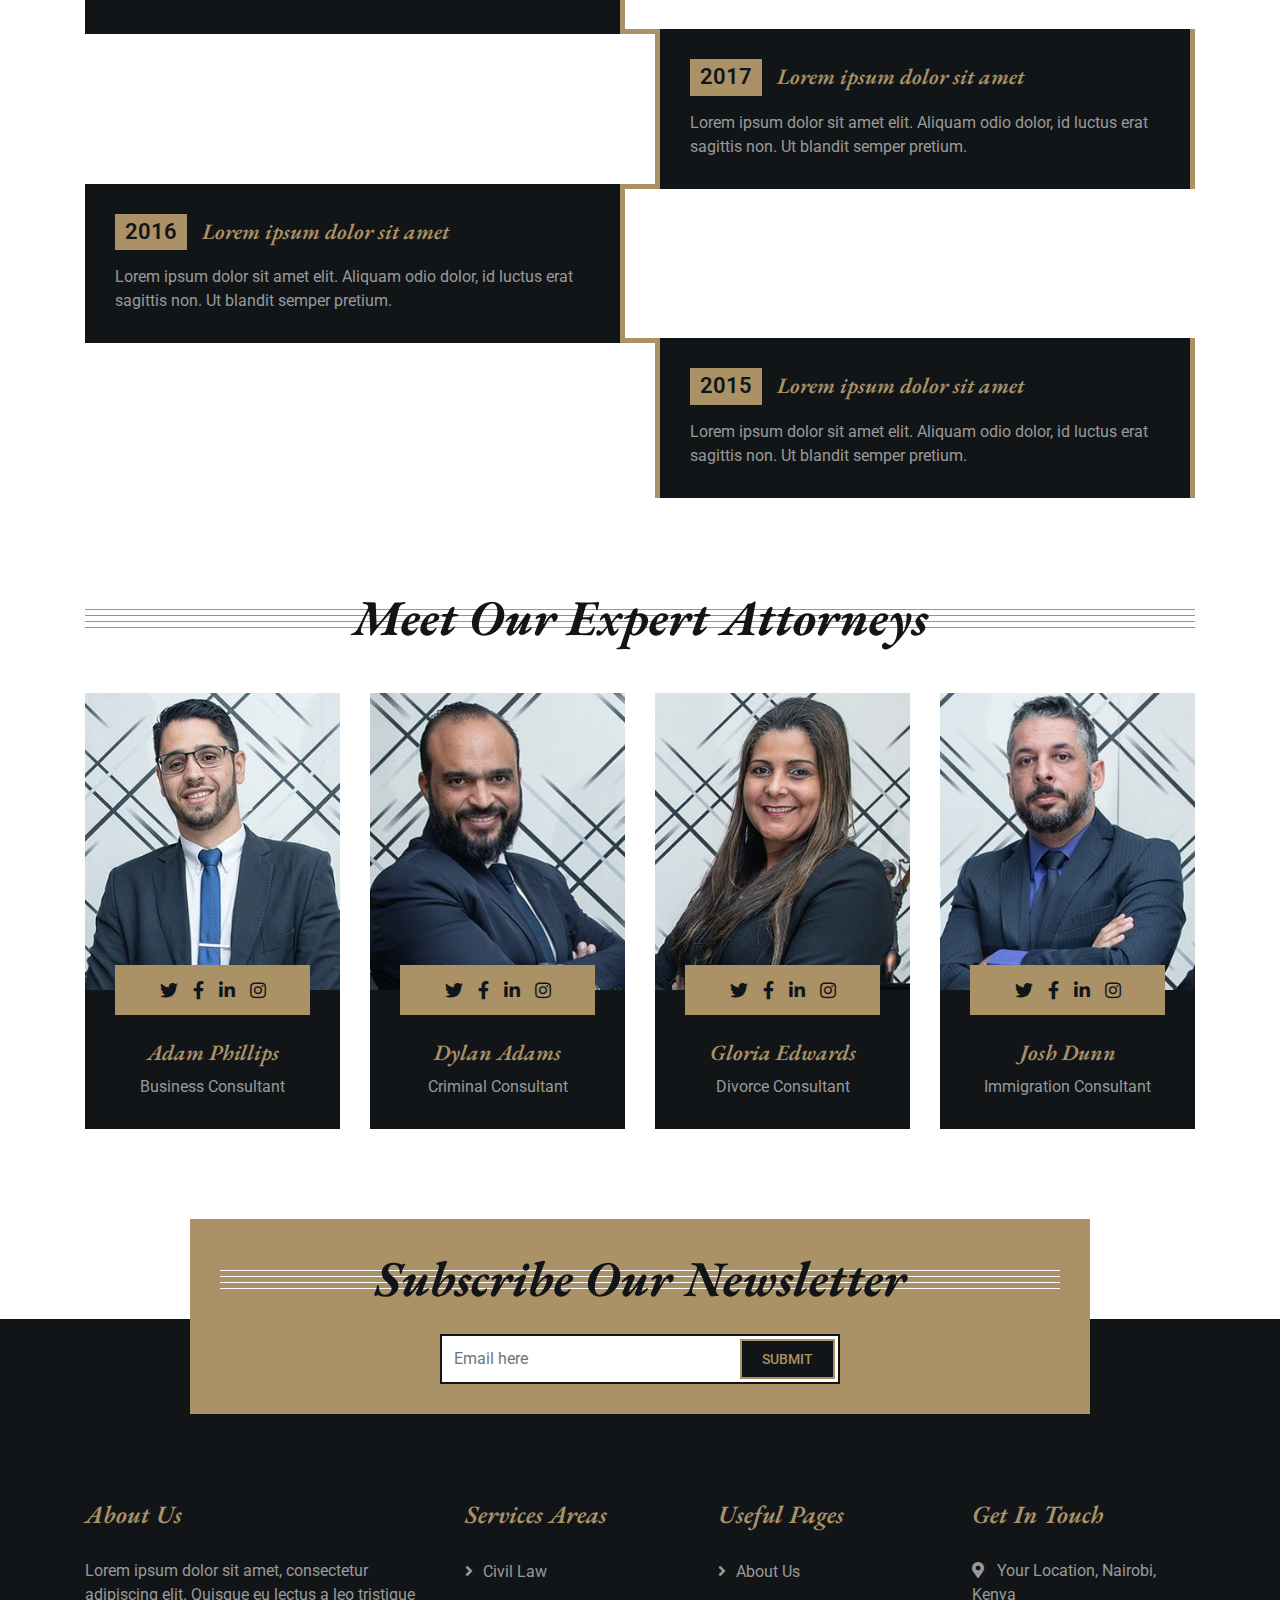
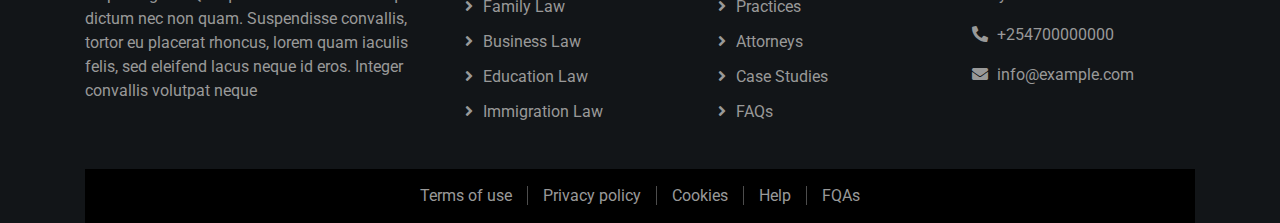
==== commit 824aa1b8: "gave website a name and edited html doc" ====
--- a/about.html
+++ b/about.html
@@ -2,7 +2,7 @@
 <html lang="en">
     <head>
         <meta charset="utf-8">
-        <title>Kanun - Law Firm Website Template</title>
+        <title>DAVID-LAWFIRM Website </title>
         <meta content="width=device-width, initial-scale=1.0" name="viewport">
         <meta content="Law Firm Website Template" name="keywords">
         <meta content="Law Firm Website Template" name="description">
@@ -32,7 +32,7 @@
                         <div class="col-lg-3">
                             <div class="logo">
                                 <a href="index.html">
-                                    <h1>Kanun</h1>
+                                    <h1>DAVID-LAWFIRM</h1>
                                     <!-- <img src="img/logo.jpg" alt="Logo"> -->
                                 </a>
                             </div>
@@ -40,20 +40,20 @@
                         <div class="col-lg-9">
                             <div class="top-bar-right">
                                 <div class="text">
-                                    <h2>8:00 - 9:00</h2>
-                                    <p>Opening Hour Mon - Fri</p>
+                                    <h2>8:00am - 5:00pm</h2>
+                                    <p>Opening Hours Mon - Fri</p>
                                 </div>
                                 <div class="text">
-                                    <h2>+123 456 7890</h2>
-                                    <p>Call Us For Free Consultation</p>
-                                </div>
-                                <div class="social">
+                                    <h2>+254700000000</h2>
+                                    <p>Call Us For Consultation</p>
+                                </div>
+                                <!--<div class="social">
                                      <a href="https://freewebsitecode.com/"><i class="fab fa-twitter"></i></a>
                                     <a href="https://facebook.com/freewebsitecode"><i class="fab fa-facebook-f"></i></a>
                                     <a href="https://freewebsitecode.com/"><i class="fab fa-linkedin-in"></i></a>
                                     <a href="https://freewebsitecode.com/"><i class="fab fa-instagram"></i></a>
                                     <a href="https://www.youtube.com/channel/UC9HlQRmKgG3jeVD_fBxj1Pw/videos"><i class="fab fa-youtube"></i></a>
-                                </div>
+                                </div>-->
                             </div>
                         </div>
                     </div>
@@ -87,7 +87,7 @@
                                 <a href="contact.html" class="nav-item nav-link">Contact</a>
                             </div>
                             <div class="ml-auto">
-                                <a class="btn" href="">Get Appointment</a>
+                                <a class="btn" href="#">Get Appointment</a>
                             </div>
                         </div>
                     </nav>
@@ -336,16 +336,16 @@
                         <div class="col-md-6 col-lg-4">
                             <div class="footer-contact">
                                 <h2>Get In Touch</h2>
-                                <p><i class="fa fa-map-marker-alt"></i>Your Location, City, Country</p>
-                                <p><i class="fa fa-phone-alt"></i>+012 345 67890</p>
+                                <p><i class="fa fa-map-marker-alt"></i>Your Location, Nairobi, Kenya</p>
+                                <p><i class="fa fa-phone-alt"></i>+254700000000</p>
                                 <p><i class="fa fa-envelope"></i>info@example.com</p>
-                                <div class="footer-social">
+                                <!--<div class="footer-social">
                                     <a href="https://freewebsitecode.com/"><i class="fab fa-twitter"></i></a>
                                     <a href="https://facebook.com/freewebsitecode"><i class="fab fa-facebook-f"></i></a>
                                     <a href="https://freewebsitecode.com/"><i class="fab fa-linkedin-in"></i></a>
                                     <a href="https://freewebsitecode.com/"><i class="fab fa-instagram"></i></a>
                                     <a href="https://www.youtube.com/channel/UC9HlQRmKgG3jeVD_fBxj1Pw/videos"><i class="fab fa-youtube"></i></a>
-                                </div>
+                                </div>-->
                             </div>
                         </div>
                         </div>
@@ -361,7 +361,7 @@
                         <a href="">FQAs</a>
                     </div>
                 </div>
-                <div class="container copyright">
+                <!--<div class="container copyright">
                     <div class="row">
                         <div class="col-md-6">
                             <p>&copy; <a href="https://freewebsitecode.com">Your Site Name</a>, All Right Reserved.</p>
@@ -371,7 +371,7 @@
                             <p>Designed By <a href="https://freewebsitecode.com">Free Website Code</a></p>
                         </div>
                     </div>
-                </div>
+                </div>-->
             </div>
             <!-- Footer End -->
             
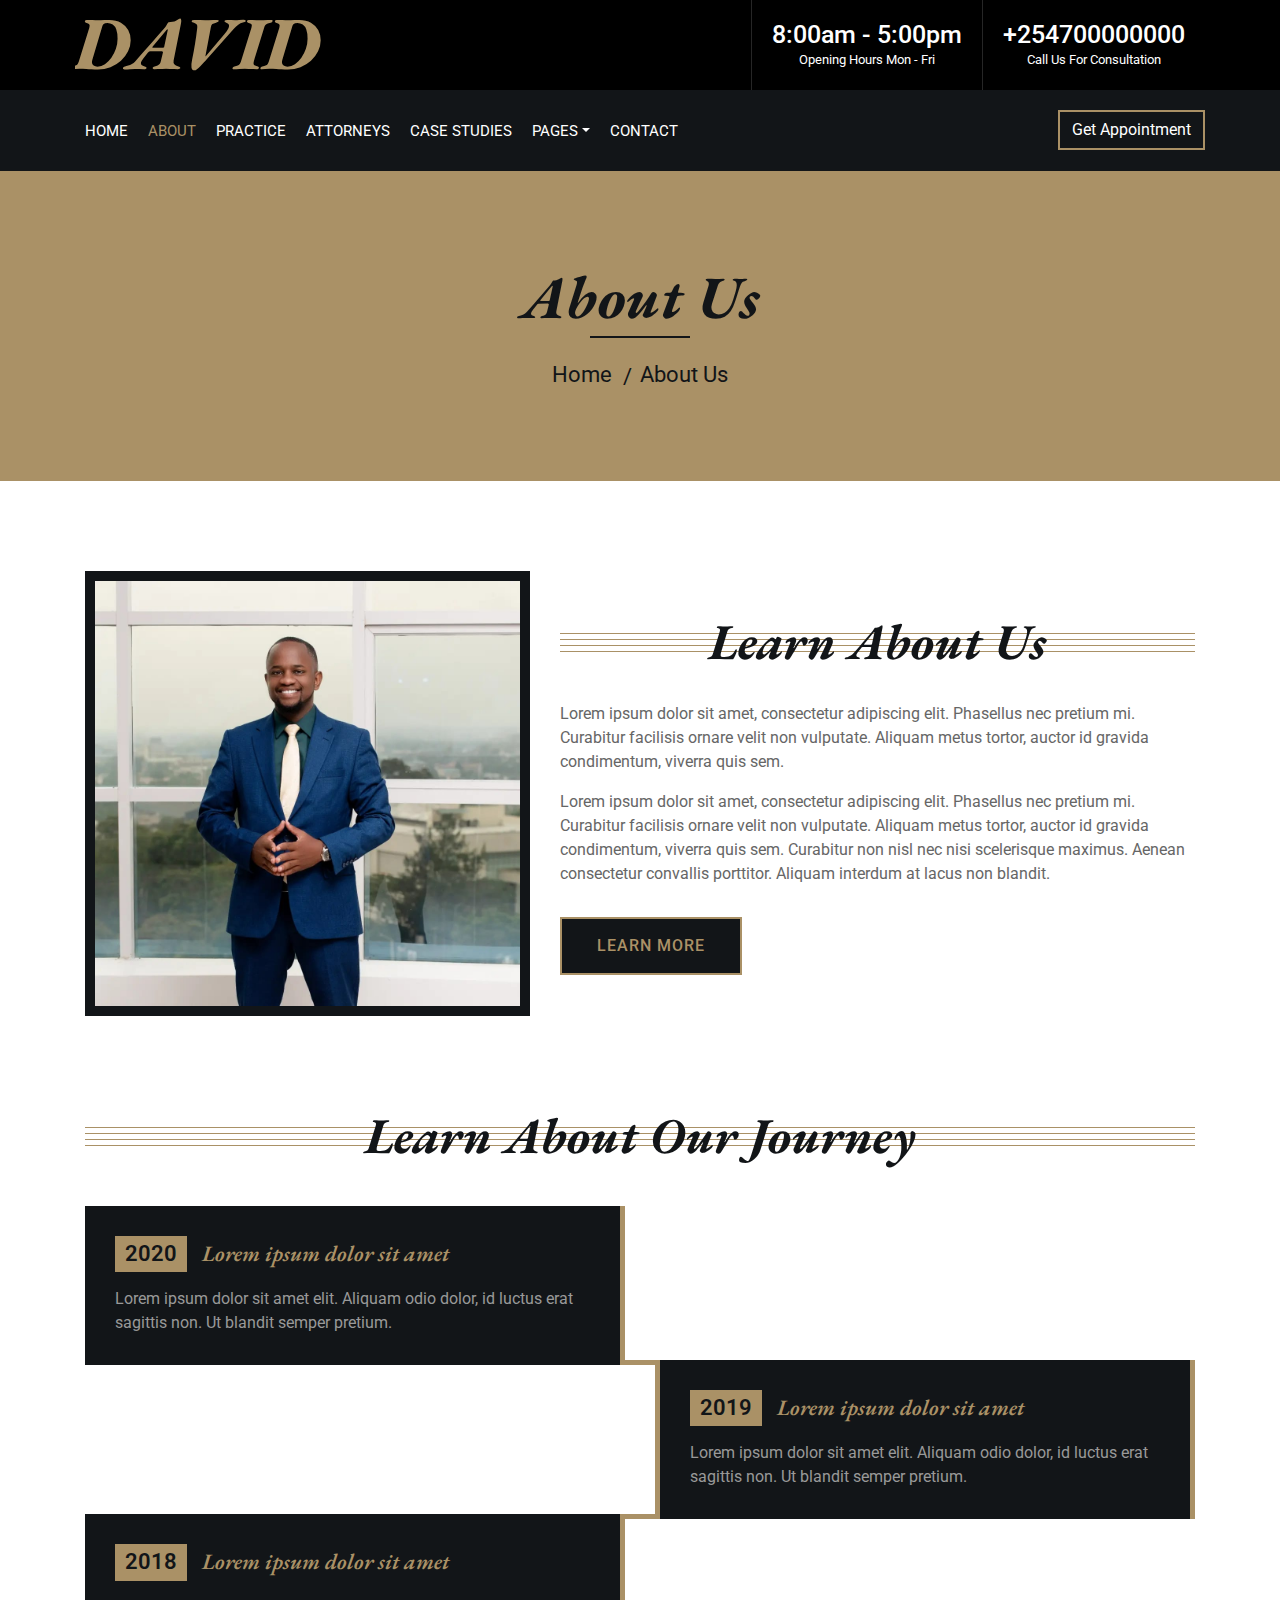
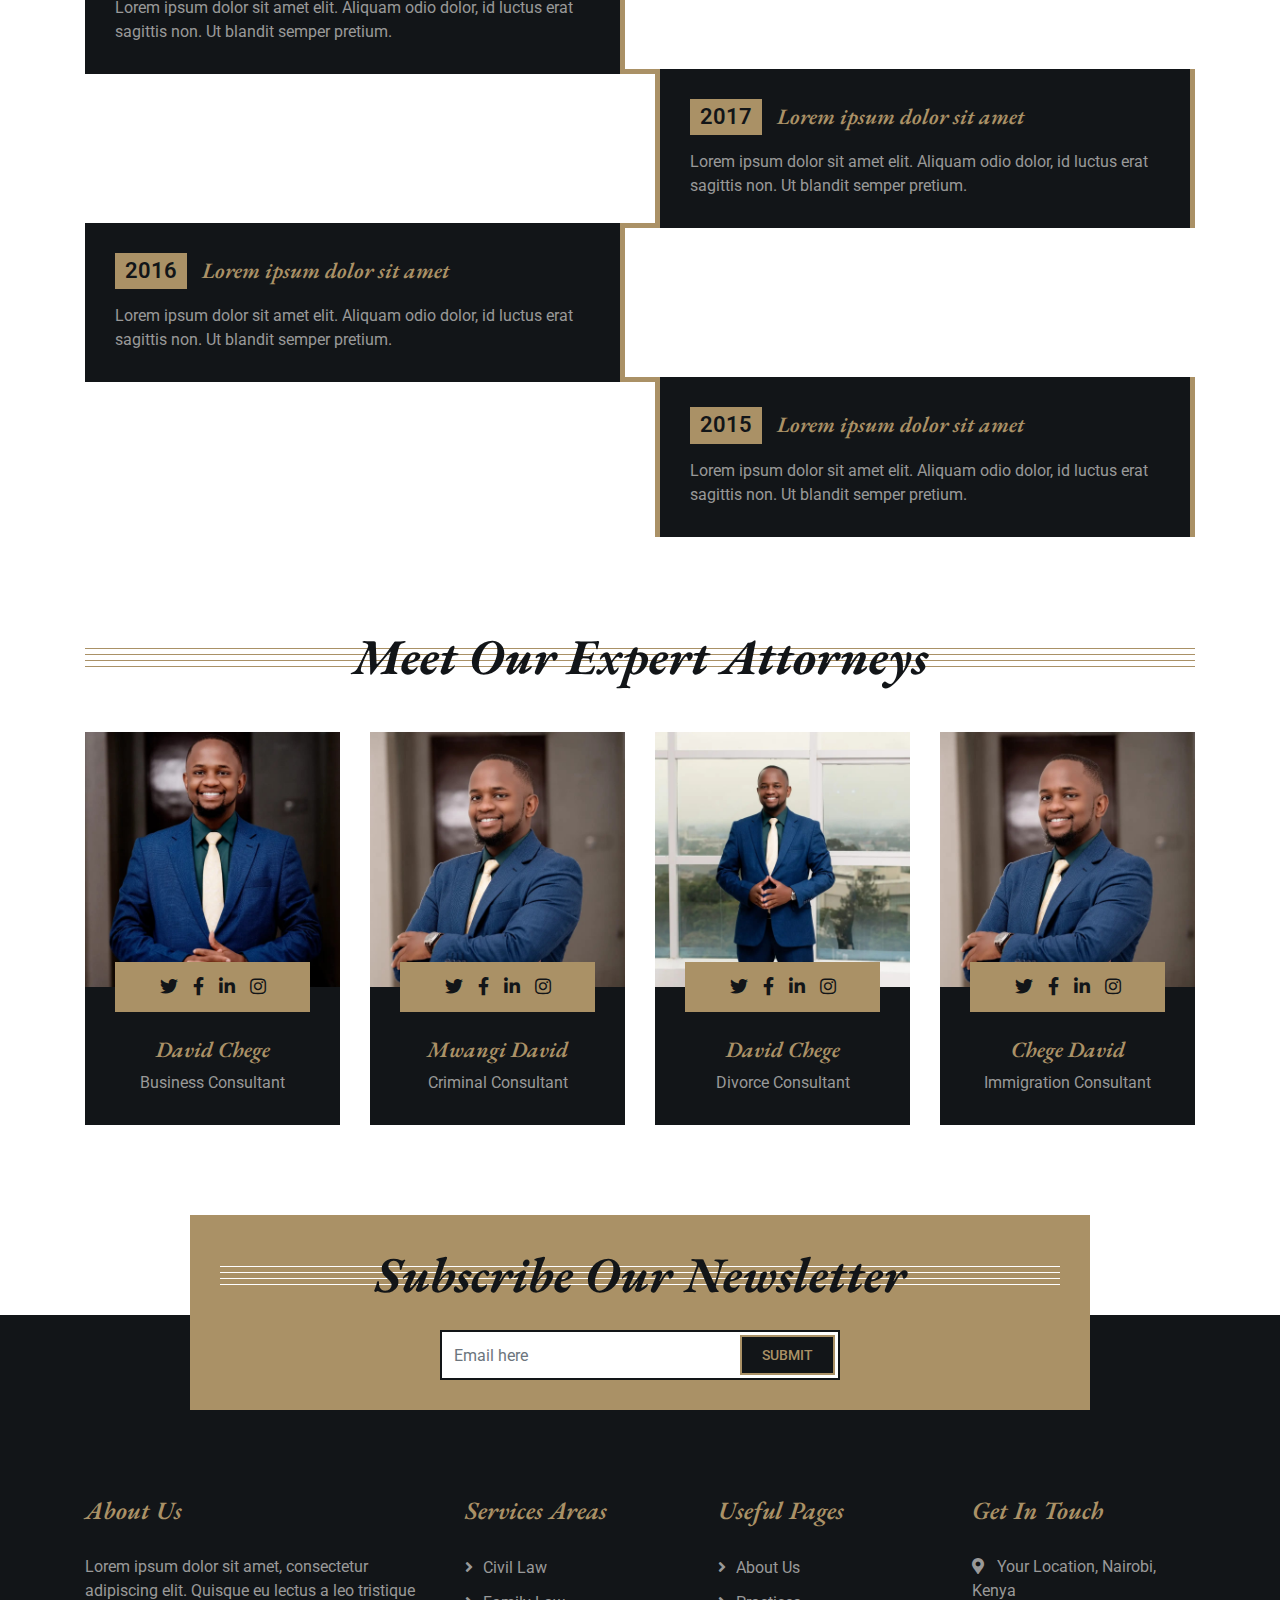
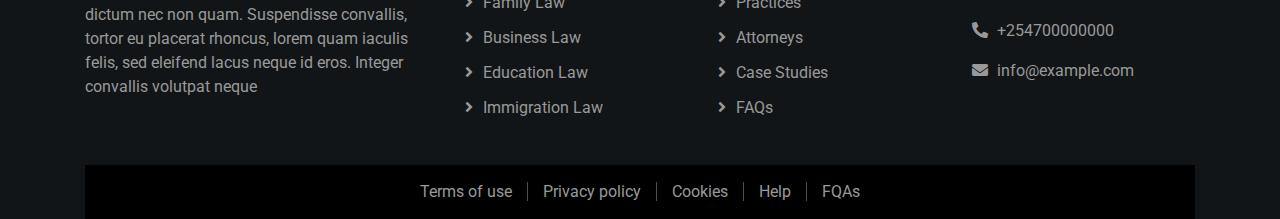
==== commit 9598354e: "addition of david image files and edit of text inside the html file" ====
--- a/about.html
+++ b/about.html
@@ -32,7 +32,7 @@
                         <div class="col-lg-3">
                             <div class="logo">
                                 <a href="index.html">
-                                    <h1>DAVID-LAWFIRM</h1>
+                                    <h1>DAVID</h1>
                                     <!-- <img src="img/logo.jpg" alt="Logo"> -->
                                 </a>
                             </div>
@@ -119,7 +119,7 @@
                     <div class="row align-items-center">
                         <div class="col-lg-5 col-md-6">
                             <div class="about-img">
-                                <img src="img/about.jpg" alt="Image">
+                                <img src="img/Untitled2.jpeg" alt="Image">
                             </div>
                         </div>
                         <div class="col-lg-7 col-md-6">
@@ -213,10 +213,10 @@
                         <div class="col-lg-3 col-md-6">
                             <div class="team-item">
                                 <div class="team-img">
-                                    <img src="img/team-1.jpg" alt="Team Image">
+                                    <img src="img/Untitled1.jpeg" alt="Team Image">
                                 </div>
                                 <div class="team-text">
-                                    <h2>Adam Phillips</h2>
+                                    <h2>David Chege</h2>
                                     <p>Business Consultant</p>
                                     <div class="team-social">
                                         <a class="social-tw" href=""><i class="fab fa-twitter"></i></a>
@@ -230,10 +230,10 @@
                         <div class="col-lg-3 col-md-6">
                             <div class="team-item">
                                 <div class="team-img">
-                                    <img src="img/team-2.jpg" alt="Team Image">
+                                    <img src="img/Untitled.jpeg" alt="Team Image">
                                 </div>
                                 <div class="team-text">
-                                    <h2>Dylan Adams</h2>
+                                    <h2>Mwangi David</h2>
                                     <p>Criminal Consultant</p>
                                     <div class="team-social">
                                         <a class="social-tw" href=""><i class="fab fa-twitter"></i></a>
@@ -247,10 +247,10 @@
                         <div class="col-lg-3 col-md-6">
                             <div class="team-item">
                                 <div class="team-img">
-                                    <img src="img/team-3.jpg" alt="Team Image">
+                                    <img src="img/Untitled2.jpeg" alt="Team Image">
                                 </div>
                                 <div class="team-text">
-                                    <h2>Gloria Edwards</h2>
+                                    <h2>David Chege</h2>
                                     <p>Divorce Consultant</p>
                                     <div class="team-social">
                                         <a class="social-tw" href=""><i class="fab fa-twitter"></i></a>
@@ -264,10 +264,10 @@
                         <div class="col-lg-3 col-md-6">
                             <div class="team-item">
                                 <div class="team-img">
-                                    <img src="img/team-4.jpg" alt="Team Image">
+                                    <img src="img/Untitled.jpeg" alt="Team Image">
                                 </div>
                                 <div class="team-text">
-                                    <h2>Josh Dunn</h2>
+                                    <h2>Chege David</h2>
                                     <p>Immigration Consultant</p>
                                     <div class="team-social">
                                         <a class="social-tw" href=""><i class="fab fa-twitter"></i></a>
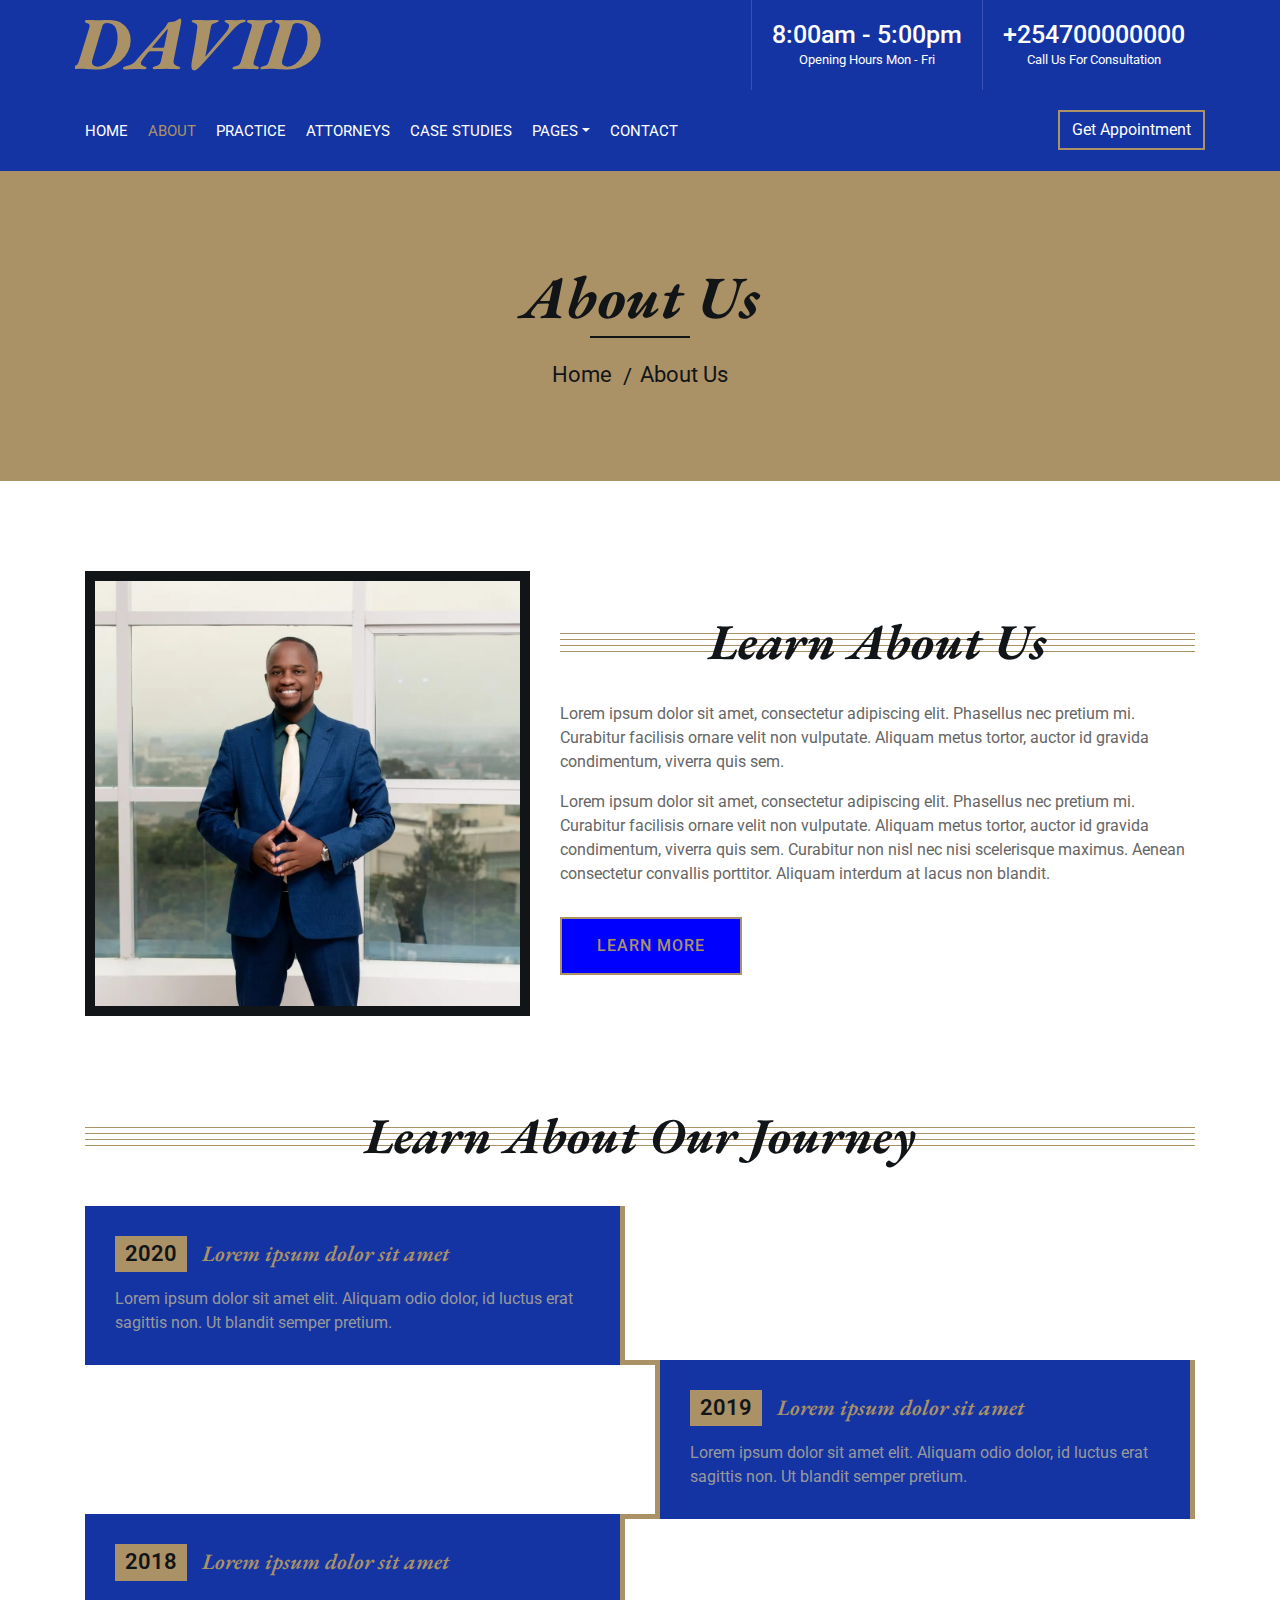
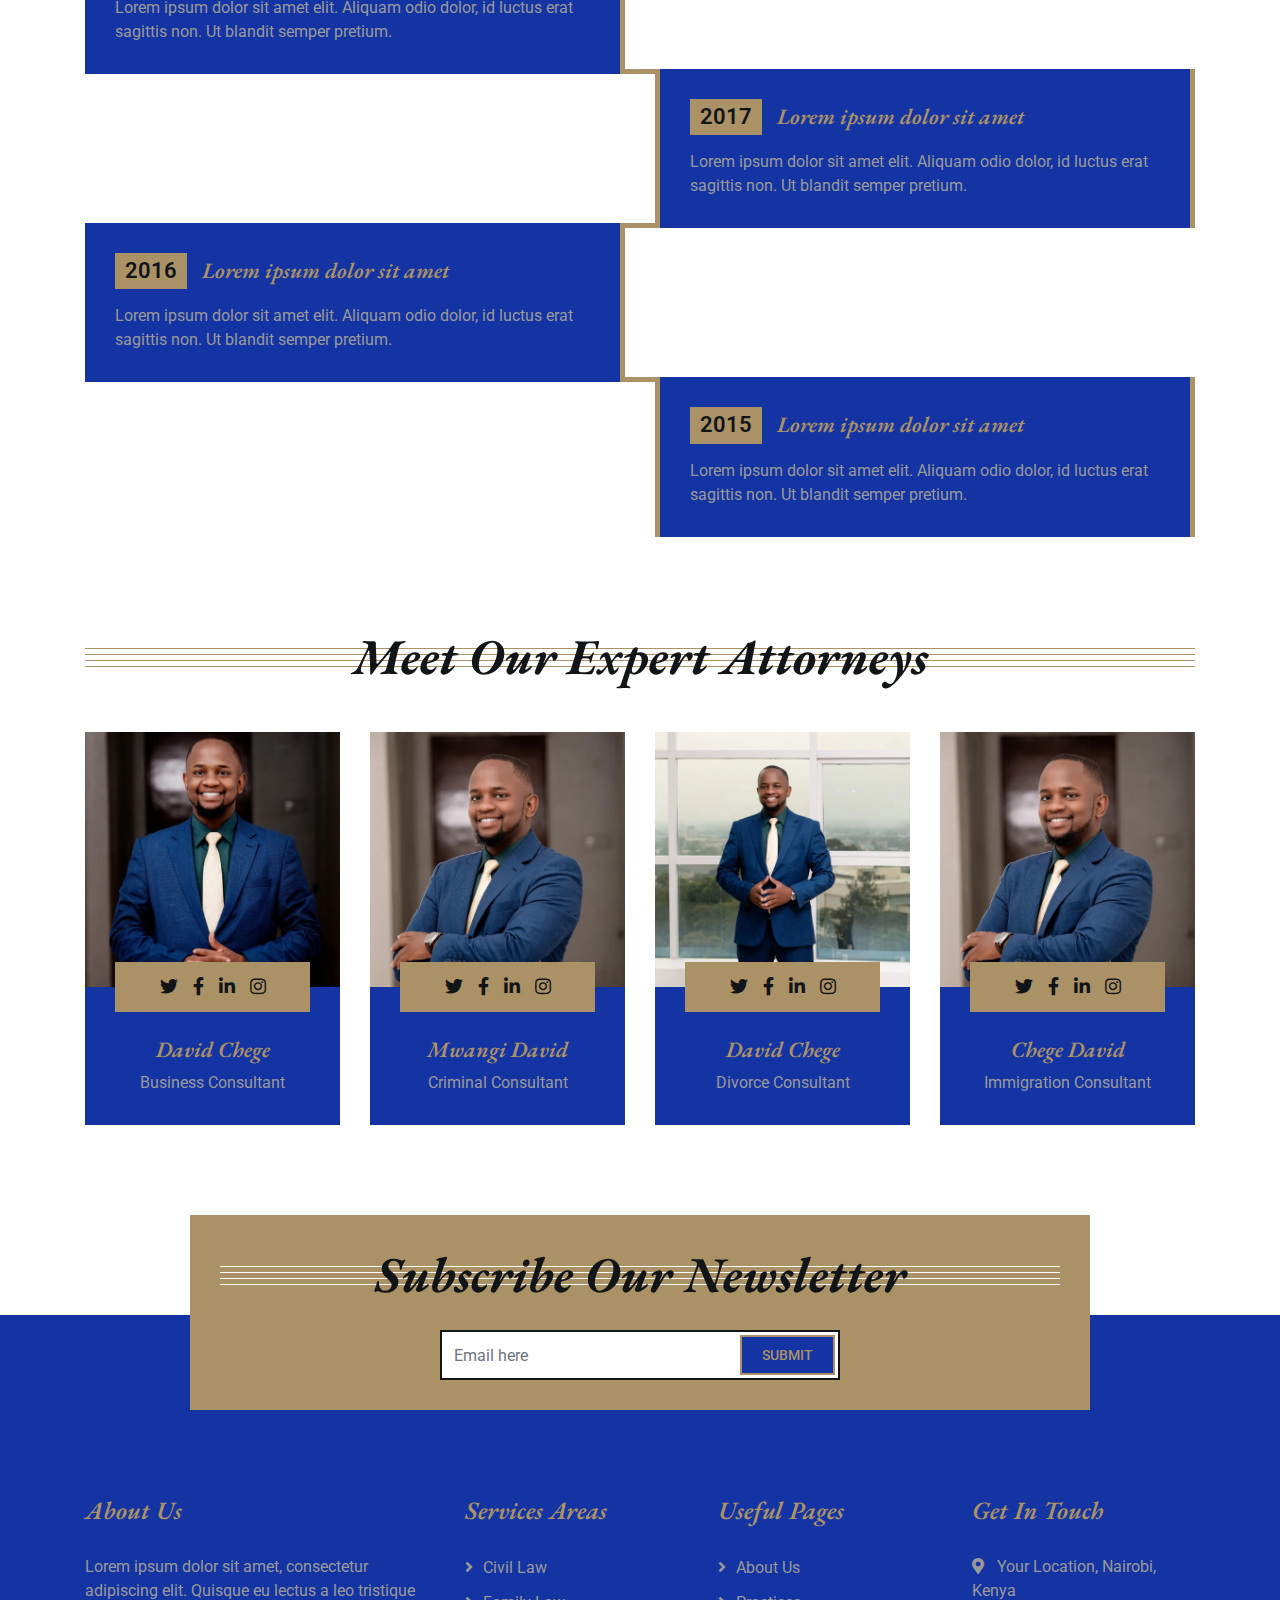
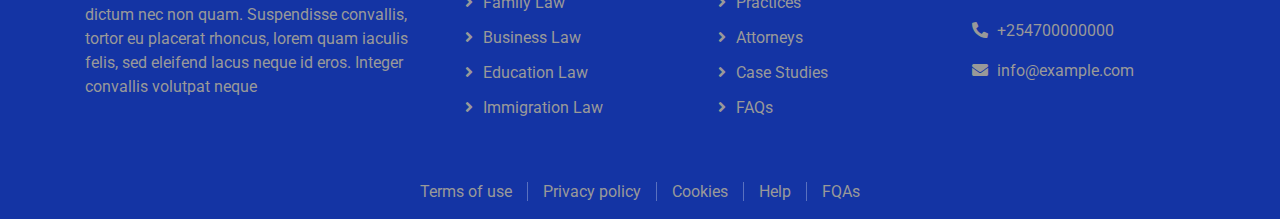
==== commit 21652e50: "added property section" ====
--- a/about.html
+++ b/about.html
@@ -80,8 +80,8 @@
                                 <div class="nav-item dropdown">
                                     <a href="#" class="nav-link dropdown-toggle" data-toggle="dropdown">Pages</a>
                                     <div class="dropdown-menu">
-                                        <a href="single-page.html" class="dropdown-item">Blog Page</a>
-                                        <a href="#" class="dropdown-item">Single Page</a>
+                                        <a href="blog.html" class="dropdown-item">Blog Page</a>
+                                        <a href="single.html" class="dropdown-item">Property Page</a>
                                     </div>
                                 </div>
                                 <a href="contact.html" class="nav-item nav-link">Contact</a>
--- a/css/style.css
+++ b/css/style.css
@@ -77,7 +77,7 @@
 .top-bar {
     position: relative;
     height: 90px;
-    background: #000000;
+    background:#1434a4;/* #000000;*/
 }
 
 .top-bar .logo {
@@ -216,7 +216,7 @@
     margin-top: 0;
     border: 0;
     border-radius: 0;
-    background: #f8f9fa;
+    background: #4169E1;/*#f8f9fa;*/
 }
 
 .nav-bar .btn {
@@ -227,6 +227,7 @@
 
 .nav-bar .btn:hover {
     background: #aa9166;
+    color:#121518;
 }
 
 @media (min-width: 992px) {
@@ -240,7 +241,7 @@
     
     .nav-bar,
     .nav-bar .navbar {
-        background: #121518 !important;
+        background: /*#121518*/#1434a4 !important;
     }
     
     .nav-bar .navbar-brand {
@@ -258,7 +259,7 @@
     .nav-bar,
     .nav-bar .navbar {
         padding: 3px 0;
-        background: #121518 !important;
+        background:#1434a4 /* #121518 */!important;
     }
     
     .nav-bar a.nav-link {
@@ -342,7 +343,7 @@
     letter-spacing: 1px;
     text-transform: uppercase;
     color: #aa9166;
-    background: #121518;
+    background: /*#121518;*/#1434a4;
     border: 2px solid #aa9166;
     border-radius: 0;
     transition: .3s;
@@ -350,7 +351,7 @@
 
 .carousel .carousel-caption .btn:hover {
     color: #121518;
-    background: #aa9166;
+    background: #aa9166;;
 }
 
 @media (max-width: 767.98px) {
@@ -518,7 +519,7 @@
 /*******************************/
 .feature-top {
     position: relative;
-    background: #121518;
+    background: /*#121518;*/#1434a4;
     margin-bottom: 45px;
 }
 
@@ -623,13 +624,13 @@
     color: #aa9166;
     border: 2px solid #aa9166;
     border-radius: 0;
-    background: #121518;
+    background: /*#121518;*/#0000ff;
     transition: .3s;
 }
 
 .about .about-text a.btn:hover {
     color: #121518;
-    background: #aa9166;
+    background: /*#aa9166;*/#1434a4;
 }
 
 @media (max-width: 767.98px) {
@@ -653,7 +654,7 @@
     position: relative;
     width: 100%;
     text-align: center;
-    background: #121518;
+    background: /*#121518;*/#1434a4;
     margin-bottom: 30px;
 }
 
@@ -663,7 +664,7 @@
     display: flex;
     align-items: center;
     justify-content: center;
-    background: #000000;
+    background: /*#000000;*/#1434a4;
 }
 
 .service .service-icon i {
@@ -673,7 +674,7 @@
     text-align: center;
     font-size: 60px;
     color: #aa9166;
-    background: #121518;
+    background: /*#121518;*/#1434a4;
     transition: .5s;
 }
 
@@ -736,7 +737,7 @@
     display: flex;
     align-items: center;
     justify-content: center;
-    background: #121518;
+    background: /*#121518;*/#1434a4;
 }
 
 .feature .feature-icon i {
@@ -746,7 +747,7 @@
     text-align: center;
     font-size: 60px;
     color: #aa9166;
-    background: #000000;
+    background: /*#000000;*/#1434a4;
     transition: .5s;
 }
 
@@ -816,7 +817,7 @@
     position: relative;
     padding: 50px 15px 30px 15px;
     text-align: center;
-    background: #121518;
+    background: /*#121518;*/#1434a4;
 }
 
 .team .team-text h2 {
@@ -930,7 +931,7 @@
     height: 40px;
     margin-right: 10px;
     text-align: center;
-    background: #121518;
+    background: /*#121518;*/#1434a4;
     color: #aa9166;
     font-weight: 700;
 }
@@ -973,7 +974,7 @@
     color: #aa9166;
     border: 2px solid #aa9166;
     border-radius: 0;
-    background: #121518;
+    background: /*#121518;*/#1434a4;
     transition: .3s;
 }
 
@@ -1002,7 +1003,7 @@
     position: relative;
     margin: 0 15px;
     padding: 30px;
-    background: #121518;
+    background: /*#121518;*/#1434a4;
     overflow: hidden;
 }
 
@@ -1248,7 +1249,7 @@
 
 .timeline .timeline-container .timeline-content {
     padding: 30px;
-    background: #121518;
+    background: /*#121518;*/#1434a4;
     position: relative;
     border-right: 5px solid #aa9166;
 }
@@ -1342,7 +1343,7 @@
     font-weight: 500;
     text-transform: uppercase;
     border-radius: 0;
-    background: #121518;
+    background: /*#121518;*/#1434a4;
     border: 2px solid #aa9166;
     transition: .3s;
 }
@@ -1458,7 +1459,7 @@
     margin-bottom: 30px;
     width: 100%;
     padding: 30px;
-    background: #121518;
+    background: /*#121518;*/#1434a4;
 }
 
 .contact .contact-item {
@@ -1531,7 +1532,7 @@
     letter-spacing: 1px;
     text-transform: uppercase;
     color: #aa9166;
-    background: #121518;
+    background: /*#121518;*/#1434a4;
     border: 2px solid #aa9166;
     border-radius: 0;
     transition: .3s;
@@ -1581,6 +1582,166 @@
 .single .ol-group {
     padding-left: 18px;
 }
+/****listings****/
+
+.listings .box-container{
+    display: grid;
+    grid-template-columns: repeat(auto-fit, 35rem);
+    gap: 2rem;
+    justify-content: center;
+    align-items: flex-start;
+ }
+ 
+ .listings .box-container .box{
+    background-color: var(--white);
+    box-shadow: var(--box-shodow);
+    padding: 2rem;
+    overflow-x: hidden;
+ }
+ 
+ .listings .box-container .box .admin{
+    display: flex;
+    align-items: center;
+    gap: 1.5rem;
+ }
+ 
+ .listings .box-container .box .admin h3{
+    height: 4.5rem;
+    line-height: 4.4rem;
+    width: 4.5rem;
+    border-radius: 50%;
+    font-size: 2rem;
+    color: var(--black);
+    background-color: var(--light-bg);
+    text-align:center;
+ }
+ 
+ .listings .box-container .box .admin p{
+    font-size: 1.7rem;
+    color: var(--black);
+    padding-bottom: .3rem;
+ }
+ 
+ .listings .box-container .box .admin span{
+    font-size: 1.5rem;
+    color: var(--light-color);
+ }
+ 
+ .listings .box-container .box .thumb{
+    position: relative;
+    height: 20rem;
+    overflow: hidden;
+    margin: 1.5rem 0;
+ }
+ 
+ .listings .box-container .box .thumb img{
+    height: 100%;
+    width: 100%;
+    transition: .2s linear;
+ }
+ 
+ .listings .box-container .box:hover .thumb img{
+    transform: scale(1.1);
+ }
+ 
+ .listings .box-container .box .thumb .total-images{
+    position: absolute;
+    top: 1rem; left: 1rem;
+    background-color: rgba(0,0,0,.3);
+    color: var(--white);
+    padding: .5rem 1.5rem;
+    font-size: 1.6rem;
+    z-index: 1;
+ }
+ 
+ .listings .box-container .box .thumb .total-images i{
+    margin-right: .7rem;
+ }
+ 
+ .listings .box-container .box .thumb .type{
+    position: absolute;
+    bottom: 1rem; left: .7rem;
+    z-index: 1;
+ }
+ 
+ .listings .box-container .box .thumb .type span{
+    margin-right: .7rem;
+    padding: .5rem 1.5rem;
+    color: var(--white);
+    background-color: var(--main-color);
+    font-size: 1.6rem;
+ }
+ 
+ .listings .box-container .box .thumb .save{
+    position: absolute;
+    top: 1rem; right: 1rem;
+    z-index: 1;
+ }
+ 
+ .listings .box-container .box .thumb .save button{
+    background-color: rgba(0,0,0,.3);
+    color: var(--white);
+    padding: .7rem 1rem;
+    font-size: 1.6rem;
+    cursor: pointer;
+ }
+ 
+ .listings .box-container .box .thumb .save button:hover{
+    background-color: var(--main-color);
+ }
+ 
+ .listings .box-container .box .name{
+    font-size: 2rem;
+    text-overflow: ellipsis;
+    overflow-x: hidden;
+    color: var(--black);
+    margin-bottom: .5rem;
+ }
+ 
+ .listings .box-container .box .location{
+    padding-top: 1rem;
+    font-size: 1.6rem;
+    color: var(--light-color);
+ }
+ 
+ .listings .box-container .box .location i{
+    margin-right: 1rem;
+    color: var(--main-color);
+ }
+ 
+ .listings .box-container .box .flex{
+    display: flex;
+    background-color: var(--light-bg);
+    padding: 1.5rem;
+    justify-content: space-between;
+    align-items: center;
+    margin: 1.5rem 0;
+    flex-wrap: wrap;
+    gap: 1.5rem;
+ }
+ 
+ .listings .box-container .box .flex p{
+    font-size: 1.6rem;
+    flex: 1 1 4rem;
+ }
+ 
+ .listings .box-container .box .flex p span{
+    color: var(--light-color);
+ }
+ 
+ .listings .box-container .box .flex p i{
+    margin-right: 1rem;
+    color: var(--main-color);
+ }
+ .heading{
+    text-align: center;
+    padding-bottom: 2.5rem;
+    font-size: 3rem;
+    color: var(--black);
+    text-transform: capitalize;
+ }
+  
+/****end of listings****/
 
 
 /*******************************/
@@ -1626,7 +1787,7 @@
     font-weight: 500;
     text-transform: uppercase;
     color: #aa9166;
-    background: #121518;
+    background: /*#121518;*/#1434a4;
     border-radius: 0;
     border: 2px solid #aa9166;
     transition: .3s;
@@ -1645,7 +1806,7 @@
     position: relative;
     margin-top: 45px;
     padding-top: 180px;
-    background: #121518;
+    background: /*#121518;*/#1434a4;
     color: #ffffff;
 }
 
@@ -1717,7 +1878,7 @@
 .footer .footer-menu .f-menu {
     position: relative;
     padding: 15px 0;
-    background: #000000;
+    background: /*#000000;*/#1434a4;
     font-size: 0;
     text-align: center;
 }
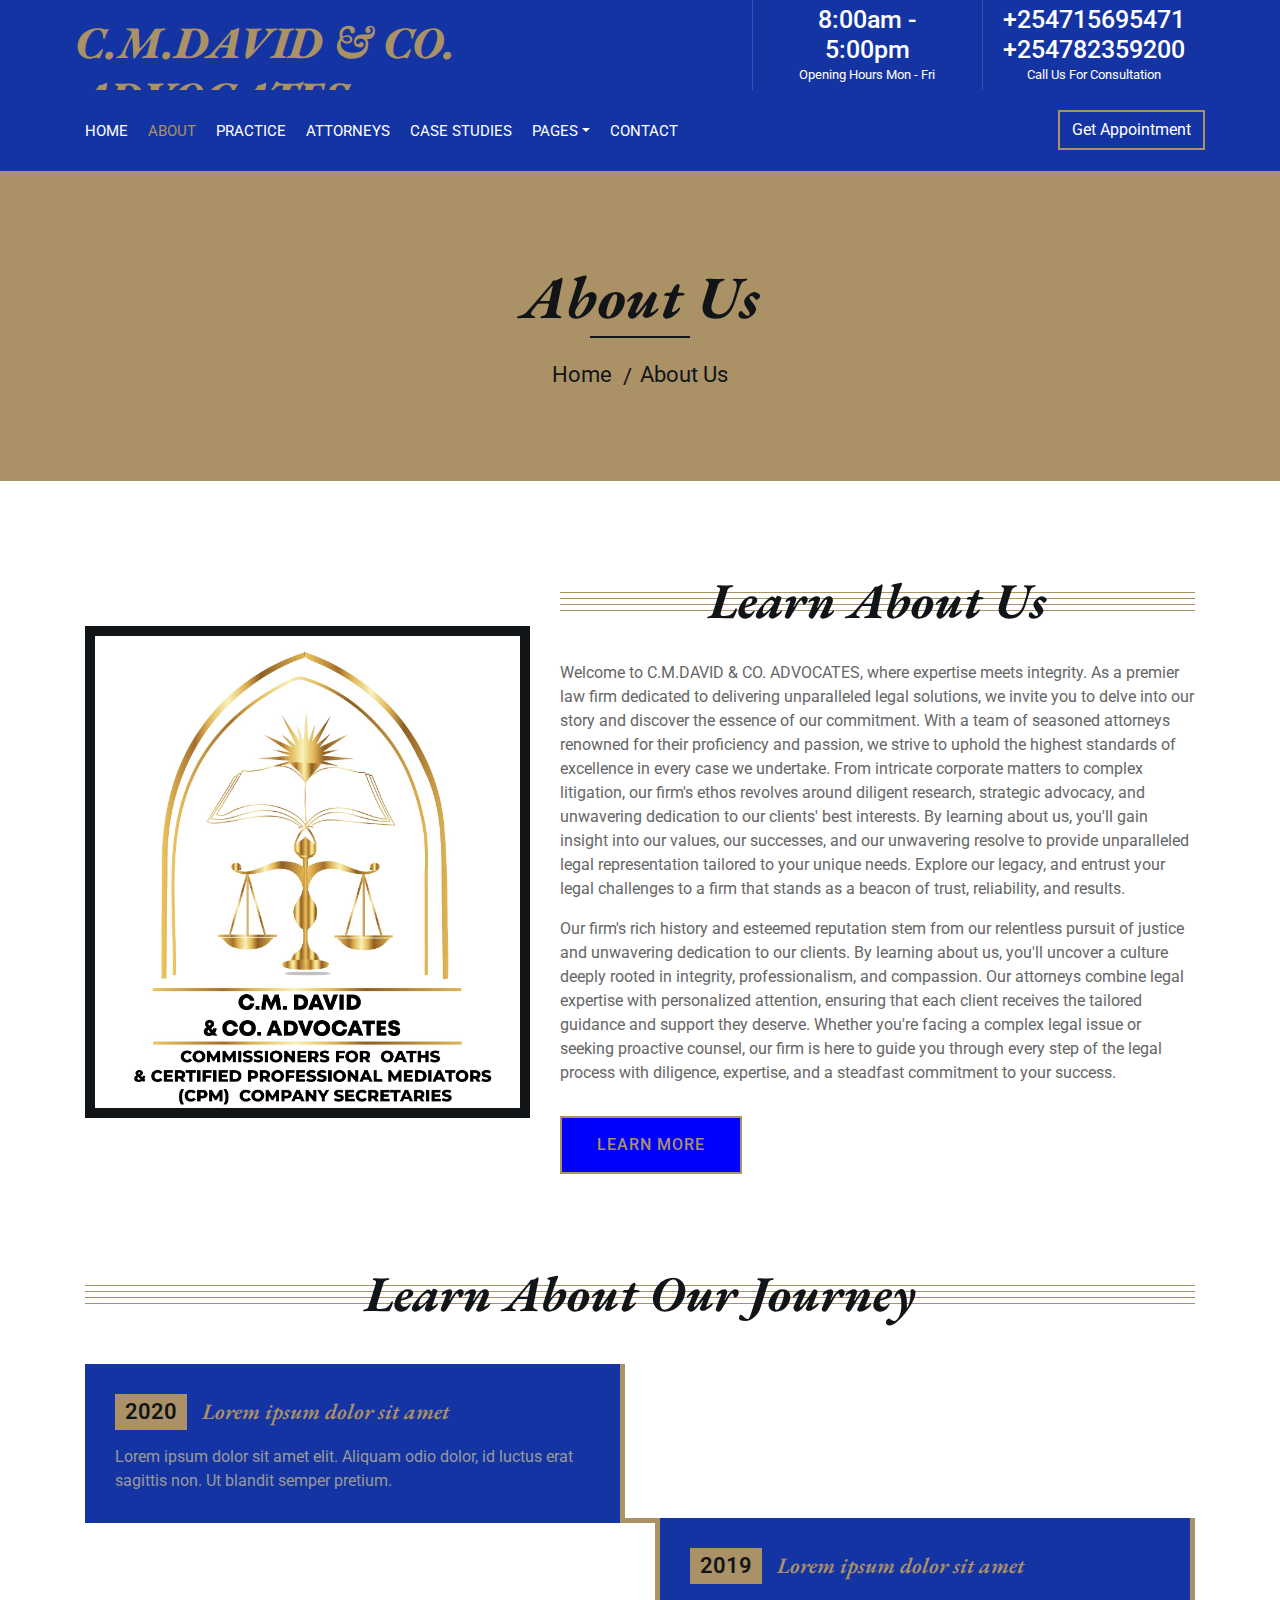
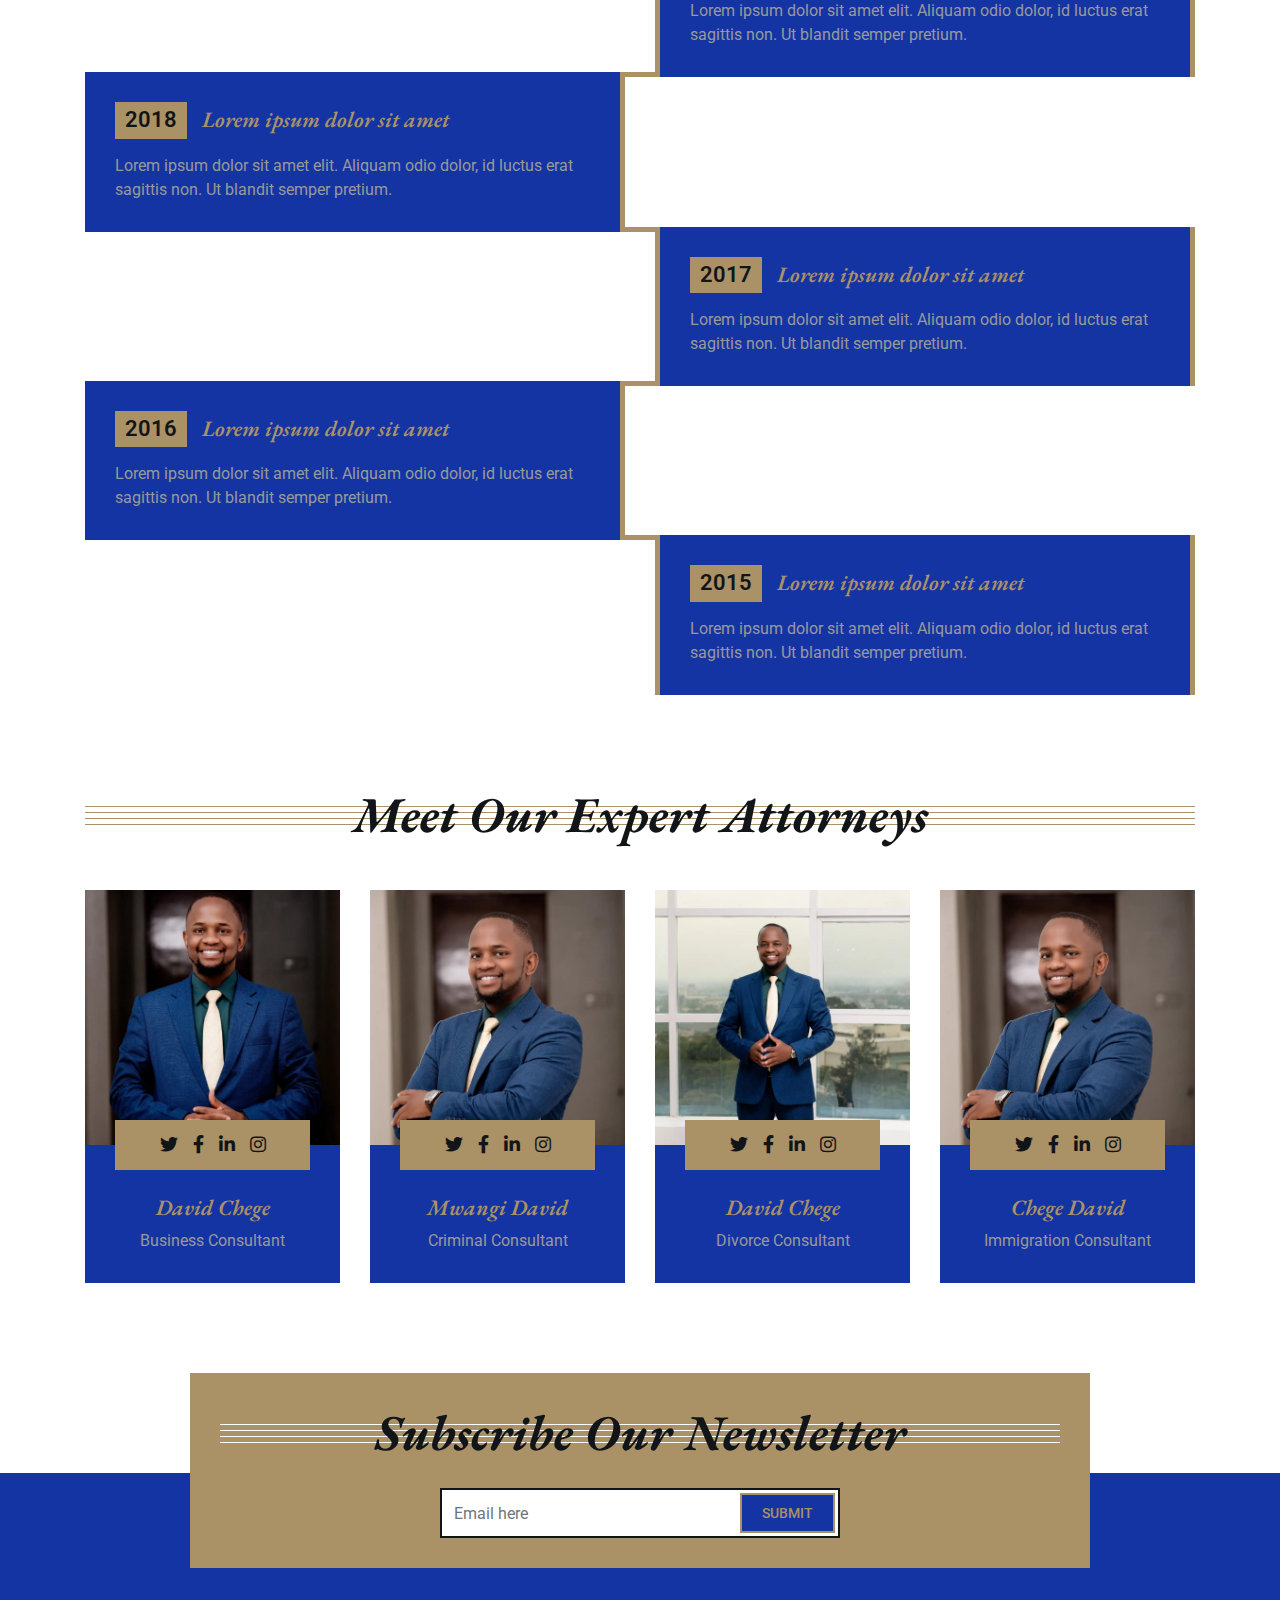
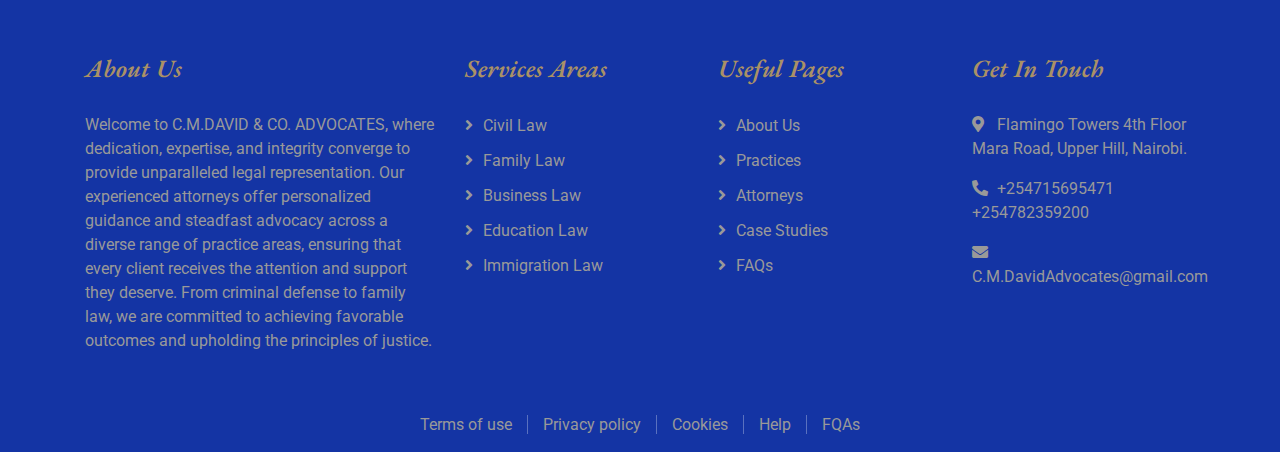
==== commit 62f0d58d: "replaced 'lorem..' text with custom text" ====
--- a/about.html
+++ b/about.html
@@ -2,7 +2,7 @@
 <html lang="en">
     <head>
         <meta charset="utf-8">
-        <title>DAVID-LAWFIRM Website </title>
+        <title> C.M.DAVID & CO. ADVOCATES </title>
         <meta content="width=device-width, initial-scale=1.0" name="viewport">
         <meta content="Law Firm Website Template" name="keywords">
         <meta content="Law Firm Website Template" name="description">
@@ -29,22 +29,22 @@
             <div class="top-bar">
                 <div class="container-fluid">
                     <div class="row">
-                        <div class="col-lg-3">
+                        <div class="col-lg-7">
                             <div class="logo">
                                 <a href="index.html">
-                                    <h1>DAVID</h1>
-                                    <!-- <img src="img/logo.jpg" alt="Logo"> -->
+                                    <h1> C.M.DAVID & CO. ADVOCATES </h1>
+                                    <!--<img src="img/logo.jpg" alt="Logo">-->
                                 </a>
                             </div>
                         </div>
-                        <div class="col-lg-9">
+                        <div class="col-lg-5">
                             <div class="top-bar-right">
                                 <div class="text">
                                     <h2>8:00am - 5:00pm</h2>
                                     <p>Opening Hours Mon - Fri</p>
                                 </div>
                                 <div class="text">
-                                    <h2>+254700000000</h2>
+                                    <h2>+254715695471 <br> +254782359200</h2>
                                     <p>Call Us For Consultation</p>
                                 </div>
                                 <!--<div class="social">
@@ -119,7 +119,7 @@
                     <div class="row align-items-center">
                         <div class="col-lg-5 col-md-6">
                             <div class="about-img">
-                                <img src="img/Untitled2.jpeg" alt="Image">
+                                <img src="img/logo.jpg" alt="Image">
                             </div>
                         </div>
                         <div class="col-lg-7 col-md-6">
@@ -128,10 +128,10 @@
                             </div>
                             <div class="about-text">
                                 <p>
-                                    Lorem ipsum dolor sit amet, consectetur adipiscing elit. Phasellus nec pretium mi. Curabitur facilisis ornare velit non vulputate. Aliquam metus tortor, auctor id gravida condimentum, viverra quis sem.
-                                </p>
-                                <p>
-                                    Lorem ipsum dolor sit amet, consectetur adipiscing elit. Phasellus nec pretium mi. Curabitur facilisis ornare velit non vulputate. Aliquam metus tortor, auctor id gravida condimentum, viverra quis sem. Curabitur non nisl nec nisi scelerisque maximus. Aenean consectetur convallis porttitor. Aliquam interdum at lacus non blandit.
+                                    Welcome to C.M.DAVID & CO. ADVOCATES, where expertise meets integrity. As a premier law firm dedicated to delivering unparalleled legal solutions, we invite you to delve into our story and discover the essence of our commitment. With a team of seasoned attorneys renowned for their proficiency and passion, we strive to uphold the highest standards of excellence in every case we undertake. From intricate corporate matters to complex litigation, our firm's ethos revolves around diligent research, strategic advocacy, and unwavering dedication to our clients' best interests. By learning about us, you'll gain insight into our values, our successes, and our unwavering resolve to provide unparalleled legal representation tailored to your unique needs. Explore our legacy, and entrust your legal challenges to a firm that stands as a beacon of trust, reliability, and results.
+                                </p>
+                                <p>
+                                    Our firm's rich history and esteemed reputation stem from our relentless pursuit of justice and unwavering dedication to our clients. By learning about us, you'll uncover a culture deeply rooted in integrity, professionalism, and compassion. Our attorneys combine legal expertise with personalized attention, ensuring that each client receives the tailored guidance and support they deserve. Whether you're facing a complex legal issue or seeking proactive counsel, our firm is here to guide you through every step of the legal process with diligence, expertise, and a steadfast commitment to your success.
                                 </p>
                                 <a class="btn" href="">Learn More</a>
                             </div>
@@ -307,7 +307,7 @@
                             <div class="footer-about">
                                 <h2>About Us</h2>
                                 <p>
-                                    Lorem ipsum dolor sit amet, consectetur adipiscing elit. Quisque eu lectus a leo tristique dictum nec non quam. Suspendisse convallis, tortor eu placerat rhoncus, lorem quam iaculis felis, sed eleifend lacus neque id eros. Integer convallis volutpat neque
+                                    Welcome to C.M.DAVID & CO. ADVOCATES, where dedication, expertise, and integrity converge to provide unparalleled legal representation. Our experienced attorneys offer personalized guidance and steadfast advocacy across a diverse range of practice areas, ensuring that every client receives the attention and support they deserve. From criminal defense to family law, we are committed to achieving favorable outcomes and upholding the principles of justice.
                                 </p>
                             </div>
                         </div>
@@ -336,9 +336,9 @@
                         <div class="col-md-6 col-lg-4">
                             <div class="footer-contact">
                                 <h2>Get In Touch</h2>
-                                <p><i class="fa fa-map-marker-alt"></i>Your Location, Nairobi, Kenya</p>
-                                <p><i class="fa fa-phone-alt"></i>+254700000000</p>
-                                <p><i class="fa fa-envelope"></i>info@example.com</p>
+                                <p><i class="fa fa-map-marker-alt"></i>Flamingo Towers 4th Floor<br>Mara Road, Upper Hill, Nairobi.</p>
+                                <p><i class="fa fa-phone-alt"></i>+254715695471 <br> +254782359200</p>
+                                <p><i class="fa fa-envelope"></i>C.M.DavidAdvocates@gmail.com</p>
                                 <!--<div class="footer-social">
                                     <a href="https://freewebsitecode.com/"><i class="fab fa-twitter"></i></a>
                                     <a href="https://facebook.com/freewebsitecode"><i class="fab fa-facebook-f"></i></a>
--- a/css/style.css
+++ b/css/style.css
@@ -83,13 +83,13 @@
 .top-bar .logo {
     padding: 15px 0;
     text-align: left;
-    overflow: hidden;
+    overflow:hidden;
 }
 
 .top-bar .logo h1 {
     margin: 0;
     color: #aa9166;
-    font-size: 75px;
+    font-size: 45px;
     line-height: 55px;
     font-weight: 800;
 }
@@ -1741,6 +1741,14 @@
     text-transform: capitalize;
  }
   
+ @media (max-width: 768px){
+
+    .listings .box-container{
+       grid-template-columns: 1fr;
+       width:fit-content;
+    }
+  
+ }
 /****end of listings****/
 
 
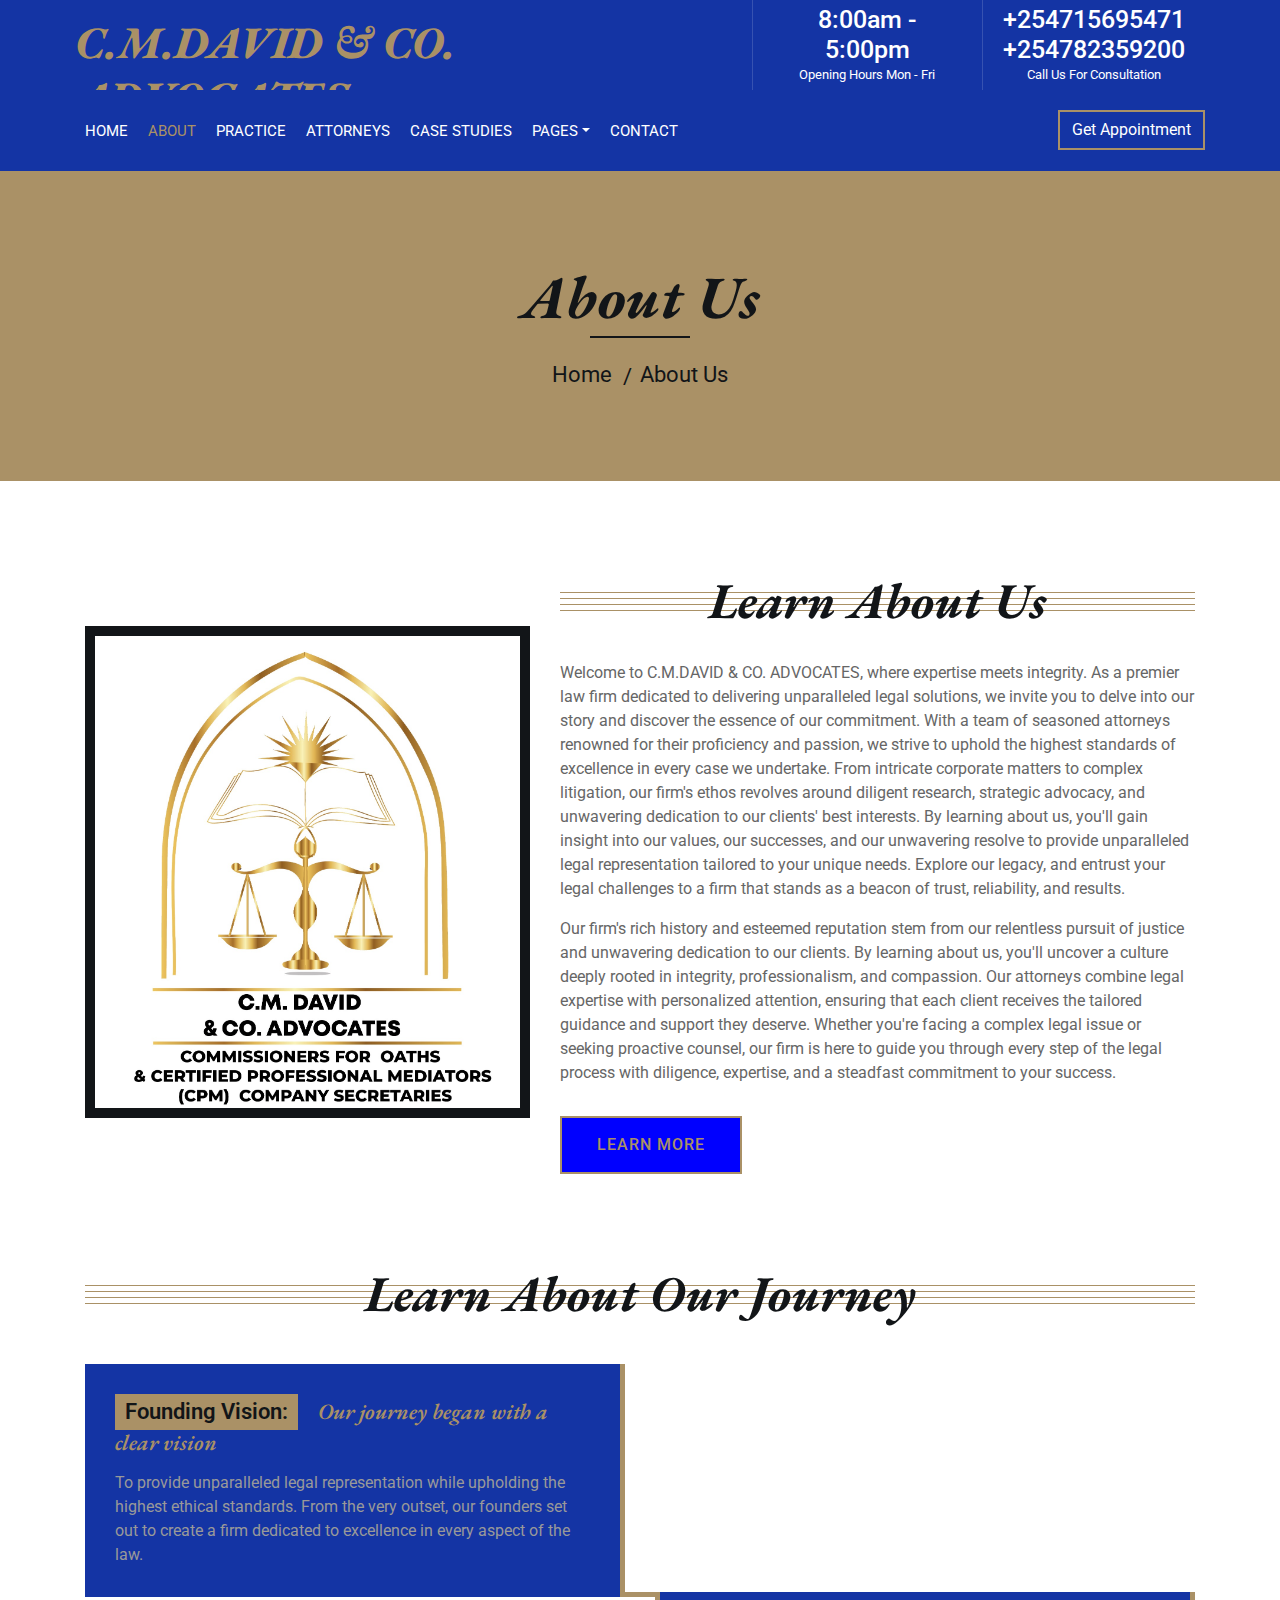
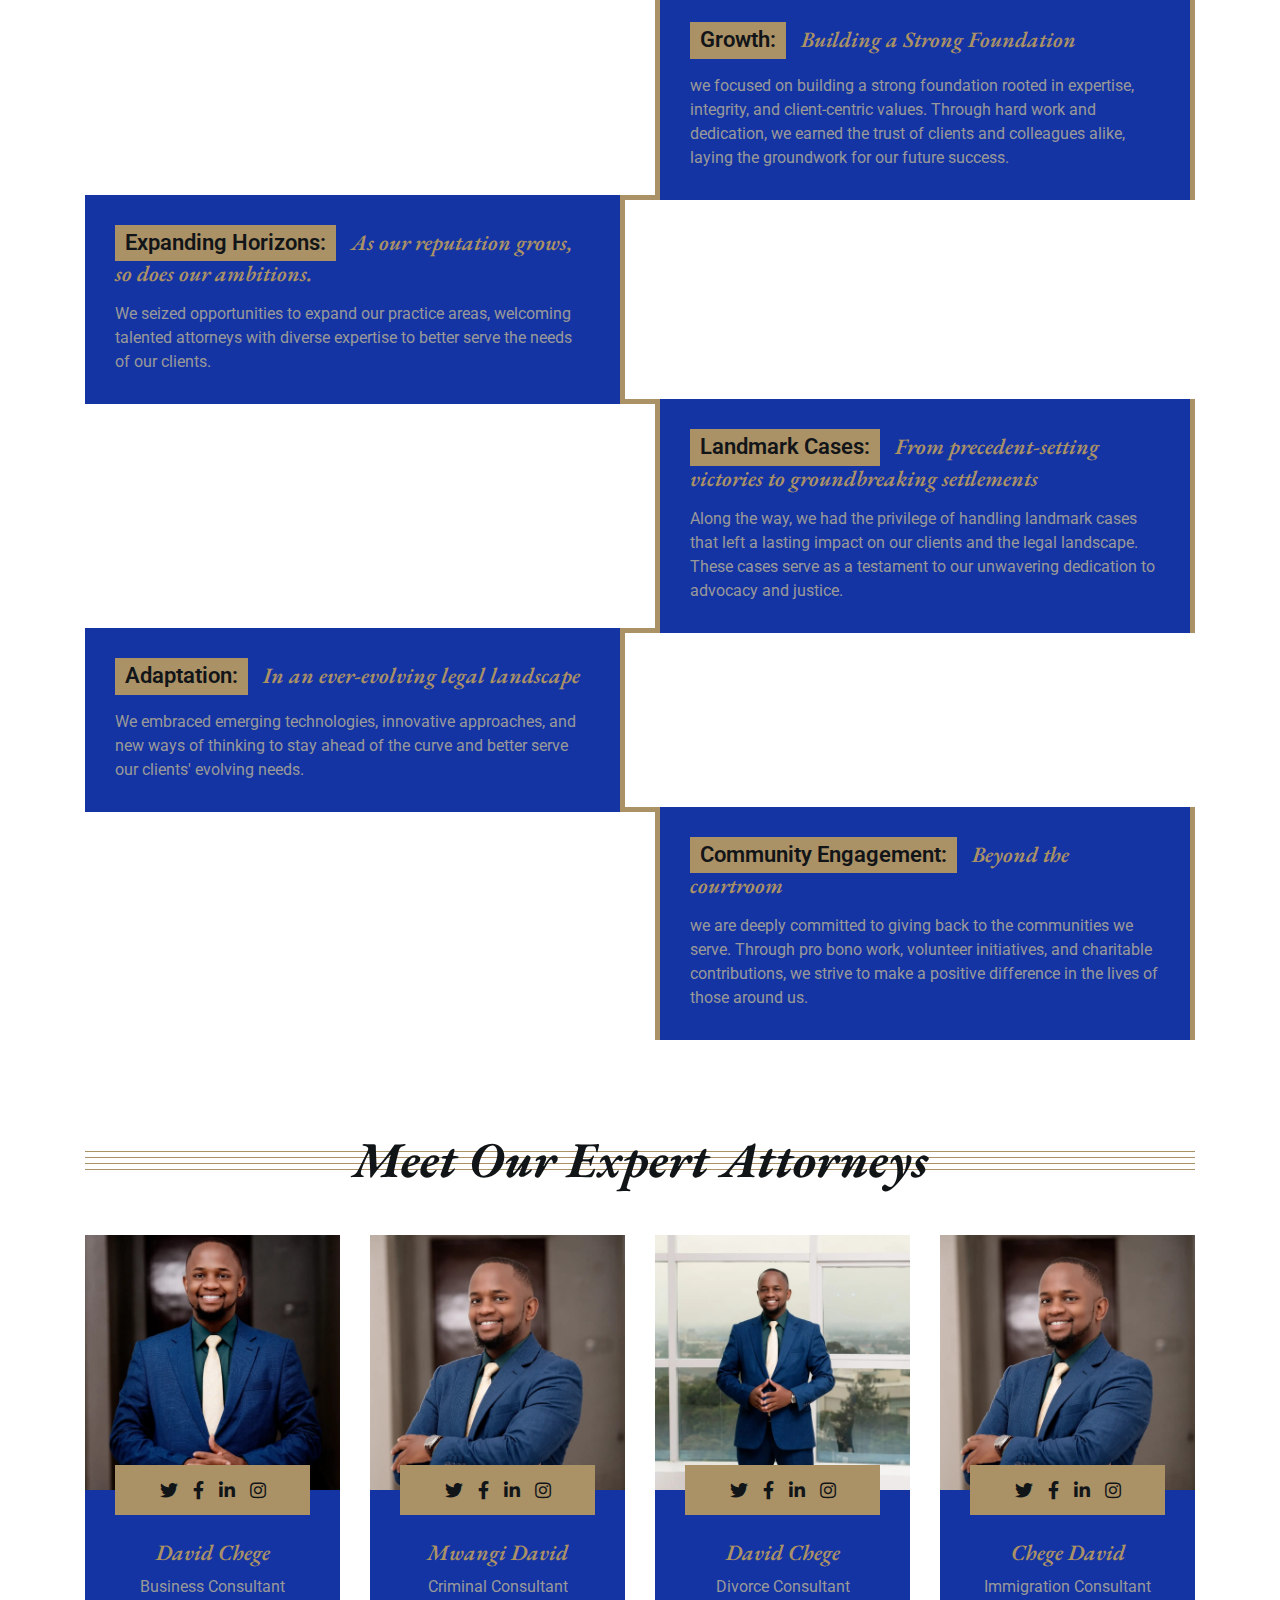
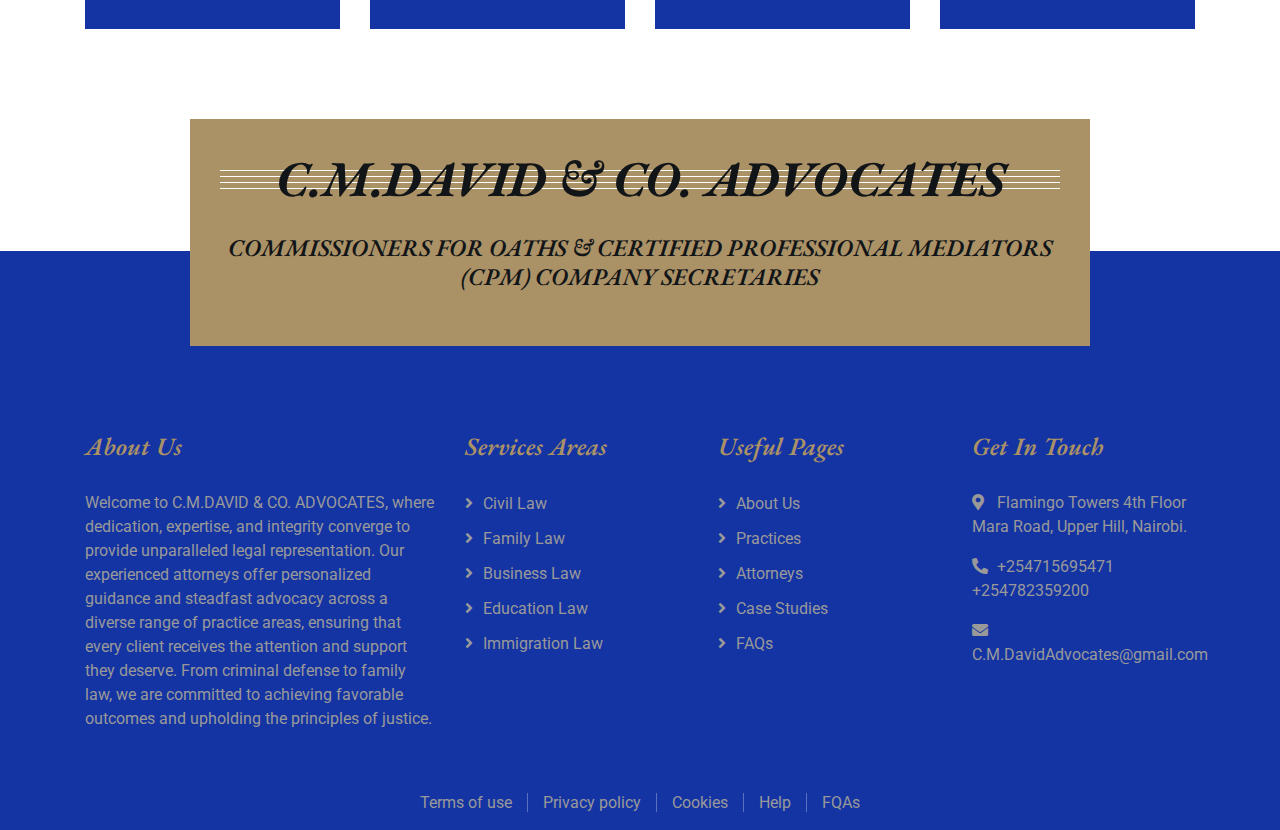
==== commit 70688437: "added call function and edit of placeholder text" ====
--- a/about.html
+++ b/about.html
@@ -87,7 +87,7 @@
                                 <a href="contact.html" class="nav-item nav-link">Contact</a>
                             </div>
                             <div class="ml-auto">
-                                <a class="btn" href="#">Get Appointment</a>
+                                <a class="btn" onclick="makeCall()">Get Appointment</a>
                             </div>
                         </div>
                     </nav>
@@ -151,49 +151,49 @@
                     <div class="timeline-start">
                         <div class="timeline-container left">
                             <div class="timeline-content">
-                                <h2><span>2020</span>Lorem ipsum dolor sit amet</h2>
-                                <p>
-                                    Lorem ipsum dolor sit amet elit. Aliquam odio dolor, id luctus erat sagittis non. Ut blandit semper pretium.
+                                <h2><span>Founding Vision:</span> Our journey began with a clear vision</h2>
+                                <p>
+                                    To provide unparalleled legal representation while upholding the highest ethical standards. From the very outset, our founders set out to create a firm dedicated to excellence in every aspect of the law.
                                 </p>
                             </div>
                         </div>
                         <div class="timeline-container right">
                             <div class="timeline-content">
-                                <h2><span>2019</span>Lorem ipsum dolor sit amet</h2>
-                                <p>
-                                    Lorem ipsum dolor sit amet elit. Aliquam odio dolor, id luctus erat sagittis non. Ut blandit semper pretium.
+                                <h2><span>Growth:</span>Building a Strong Foundation</h2>
+                                <p>
+                                    we focused on building a strong foundation rooted in expertise, integrity, and client-centric values. Through hard work and dedication, we earned the trust of clients and colleagues alike, laying the groundwork for our future success.
                                 </p>
                             </div>
                         </div>
                         <div class="timeline-container left">
                             <div class="timeline-content">
-                                <h2><span>2018</span>Lorem ipsum dolor sit amet</h2>
-                                <p>
-                                    Lorem ipsum dolor sit amet elit. Aliquam odio dolor, id luctus erat sagittis non. Ut blandit semper pretium.
+                                <h2><span>Expanding Horizons:</span>As our reputation grows, so does our ambitions.</h2>
+                                <p>
+                                    We seized opportunities to expand our practice areas, welcoming talented attorneys with diverse expertise to better serve the needs of our clients.
                                 </p>
                             </div>
                         </div>
                         <div class="timeline-container right">
                             <div class="timeline-content">
-                                <h2><span>2017</span>Lorem ipsum dolor sit amet</h2>
-                                <p>
-                                    Lorem ipsum dolor sit amet elit. Aliquam odio dolor, id luctus erat sagittis non. Ut blandit semper pretium.
+                                <h2><span>Landmark Cases:</span>From precedent-setting victories to groundbreaking settlements</h2>
+                                <p>
+                                    Along the way, we had the privilege of handling landmark cases that left a lasting impact on our clients and the legal landscape. These cases serve as a testament to our unwavering dedication to advocacy and justice.
                                 </p>
                             </div>
                         </div>
                         <div class="timeline-container left">
                             <div class="timeline-content">
-                                <h2><span>2016</span>Lorem ipsum dolor sit amet</h2>
-                                <p>
-                                    Lorem ipsum dolor sit amet elit. Aliquam odio dolor, id luctus erat sagittis non. Ut blandit semper pretium.
+                                <h2><span>Adaptation:</span>In an ever-evolving legal landscape</h2>
+                                <p>
+                                    We embraced emerging technologies, innovative approaches, and new ways of thinking to stay ahead of the curve and better serve our clients' evolving needs.
                                 </p>
                             </div>
                         </div>
                         <div class="timeline-container right">
                             <div class="timeline-content">
-                                <h2><span>2015</span>Lorem ipsum dolor sit amet</h2>
-                                <p>
-                                    Lorem ipsum dolor sit amet elit. Aliquam odio dolor, id luctus erat sagittis non. Ut blandit semper pretium.
+                                <h2><span>Community Engagement:</span>Beyond the courtroom</h2>
+                                <p>
+                                    we are deeply committed to giving back to the communities we serve. Through pro bono work, volunteer initiatives, and charitable contributions, we strive to make a positive difference in the lives of those around us.
                                 </p>
                             </div>
                         </div>
@@ -288,11 +288,13 @@
             <div class="newsletter">
                 <div class="container">
                     <div class="section-header">
-                        <h2>Subscribe Our Newsletter</h2>
-                    </div>
-                    <div class="form">
-                        <input class="form-control" placeholder="Email here">
-                        <button class="btn">Submit</button>
+                        <h2>C.M.DAVID & CO. ADVOCATES</h2>
+                    </div>
+                    <div class="section-header">
+                        <!--<input class="form-control" placeholder="Email here">
+                        <button class="btn">Submit</button>-->
+                        <h4>COMMISSIONERS FOR  OATHS & CERTIFIED PROFESSIONAL MEDIATORS (CPM)
+                            COMPANY SECRETARIES</h4>
                     </div>
                 </div>
             </div>
@@ -316,21 +318,21 @@
                         <div class="col-md-6 col-lg-4">
                             <div class="footer-link">
                                 <h2>Services Areas</h2>
-                                <a href="">Civil Law</a>
-                                <a href="">Family Law</a>
-                                <a href="">Business Law</a>
-                                <a href="">Education Law</a>
-                                <a href="">Immigration Law</a>
+                                <a href="portfolio.html">Civil Law</a>
+                                <a href="portfolio.html">Family Law</a>
+                                <a href="portfolio.html">Business Law</a>
+                                <a href="portfolio.html">Education Law</a>
+                                <a href="portfolio.html">Immigration Law</a>
                             </div>
                         </div>
                         <div class="col-md-6 col-lg-4">
                             <div class="footer-link">
                                 <h2>Useful Pages</h2>
-                                <a href="">About Us</a>
-                                <a href="">Practices</a>
-                                <a href="">Attorneys</a>
-                                <a href="">Case Studies</a>
-                                <a href="">FAQs</a>
+                                <a href="about.html">About Us</a>
+                                <a href="service.html">Practices</a>
+                                <a href="team.html">Attorneys</a>
+                                <a href="blog.html">Case Studies</a>
+                                <a href="index.html">FAQs</a>
                             </div>
                         </div>
                         <div class="col-md-6 col-lg-4">
@@ -339,13 +341,6 @@
                                 <p><i class="fa fa-map-marker-alt"></i>Flamingo Towers 4th Floor<br>Mara Road, Upper Hill, Nairobi.</p>
                                 <p><i class="fa fa-phone-alt"></i>+254715695471 <br> +254782359200</p>
                                 <p><i class="fa fa-envelope"></i>C.M.DavidAdvocates@gmail.com</p>
-                                <!--<div class="footer-social">
-                                    <a href="https://freewebsitecode.com/"><i class="fab fa-twitter"></i></a>
-                                    <a href="https://facebook.com/freewebsitecode"><i class="fab fa-facebook-f"></i></a>
-                                    <a href="https://freewebsitecode.com/"><i class="fab fa-linkedin-in"></i></a>
-                                    <a href="https://freewebsitecode.com/"><i class="fab fa-instagram"></i></a>
-                                    <a href="https://www.youtube.com/channel/UC9HlQRmKgG3jeVD_fBxj1Pw/videos"><i class="fab fa-youtube"></i></a>
-                                </div>-->
                             </div>
                         </div>
                         </div>
@@ -364,11 +359,11 @@
                 <!--<div class="container copyright">
                     <div class="row">
                         <div class="col-md-6">
-                            <p>&copy; <a href="https://freewebsitecode.com">Your Site Name</a>, All Right Reserved.</p>
+                            <p>&copy; <a href="">Your Site Name</a>, All Right Reserved.</p>
                         </div>
                         <div class="col-md-6">
 							
-                            <p>Designed By <a href="https://freewebsitecode.com">Free Website Code</a></p>
+                            <p>Designed By <a href="">Free Website Code</a></p>
                         </div>
                     </div>
                 </div>-->
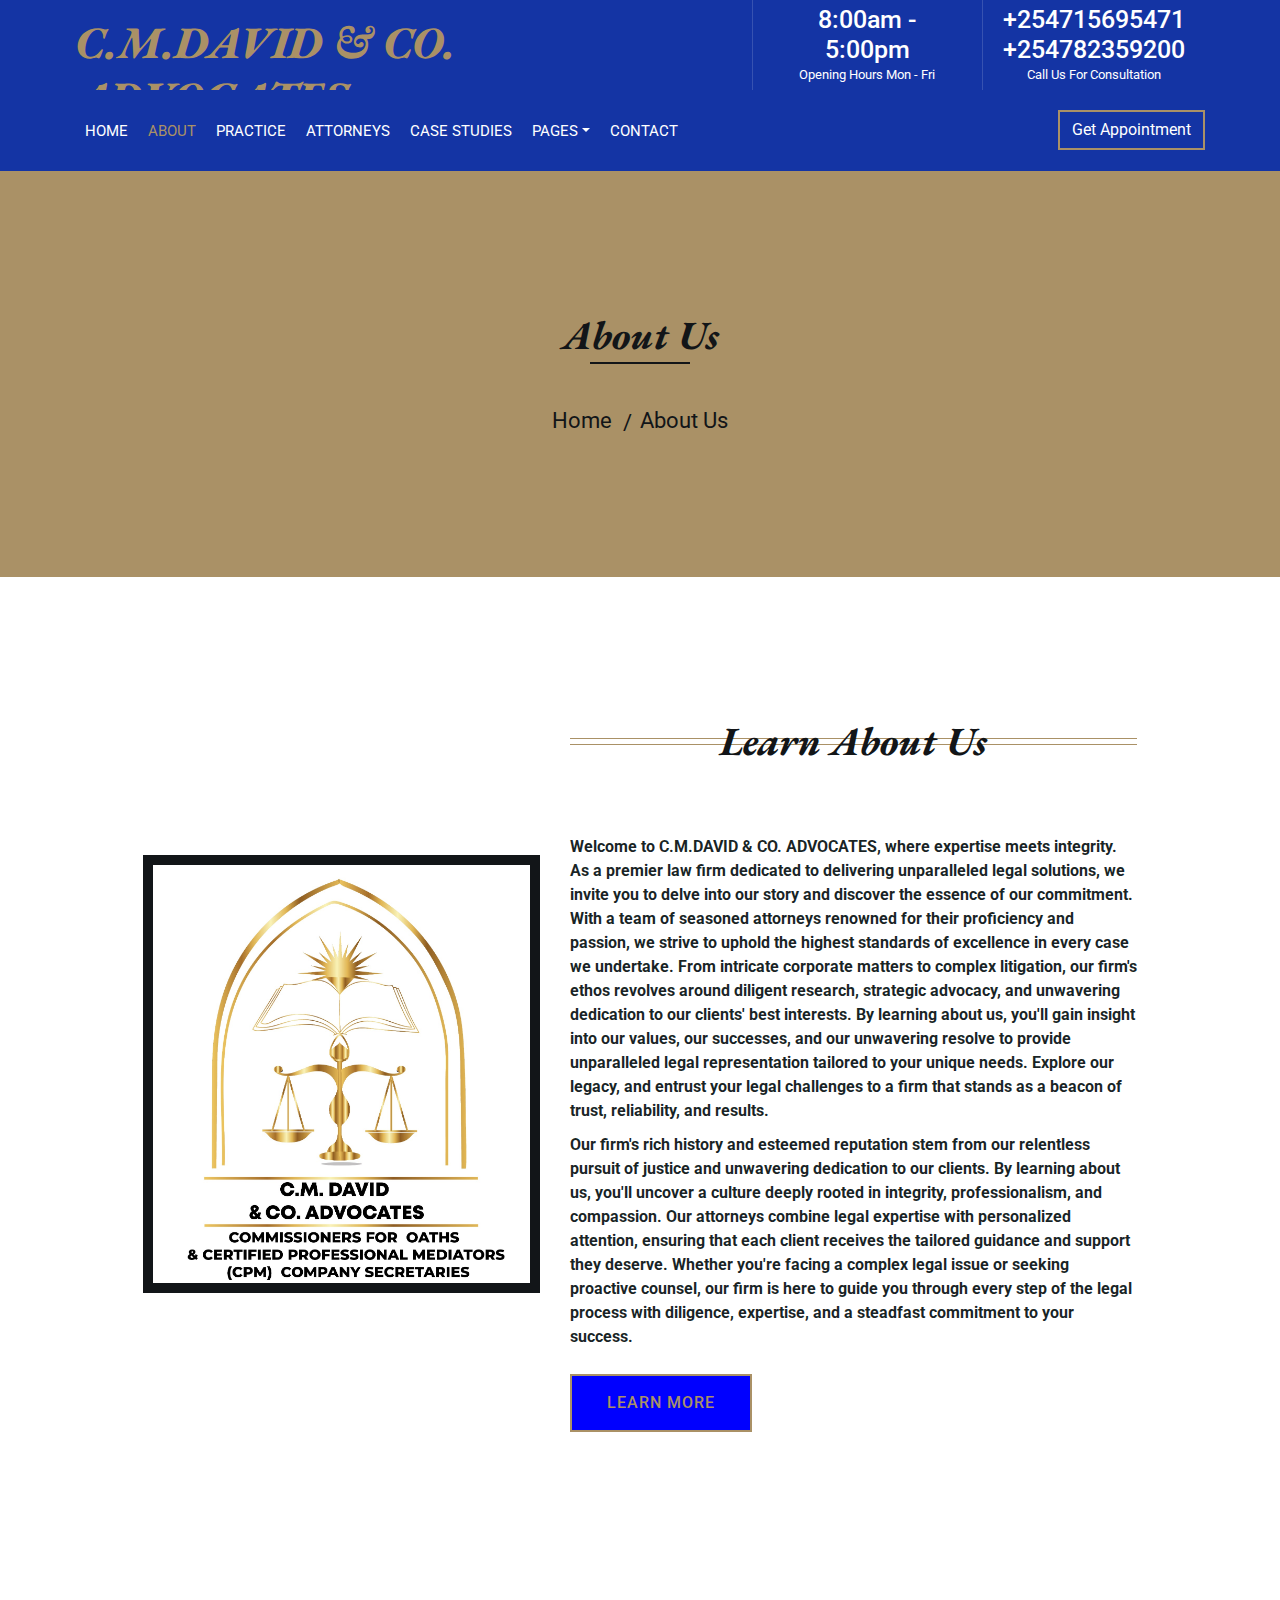
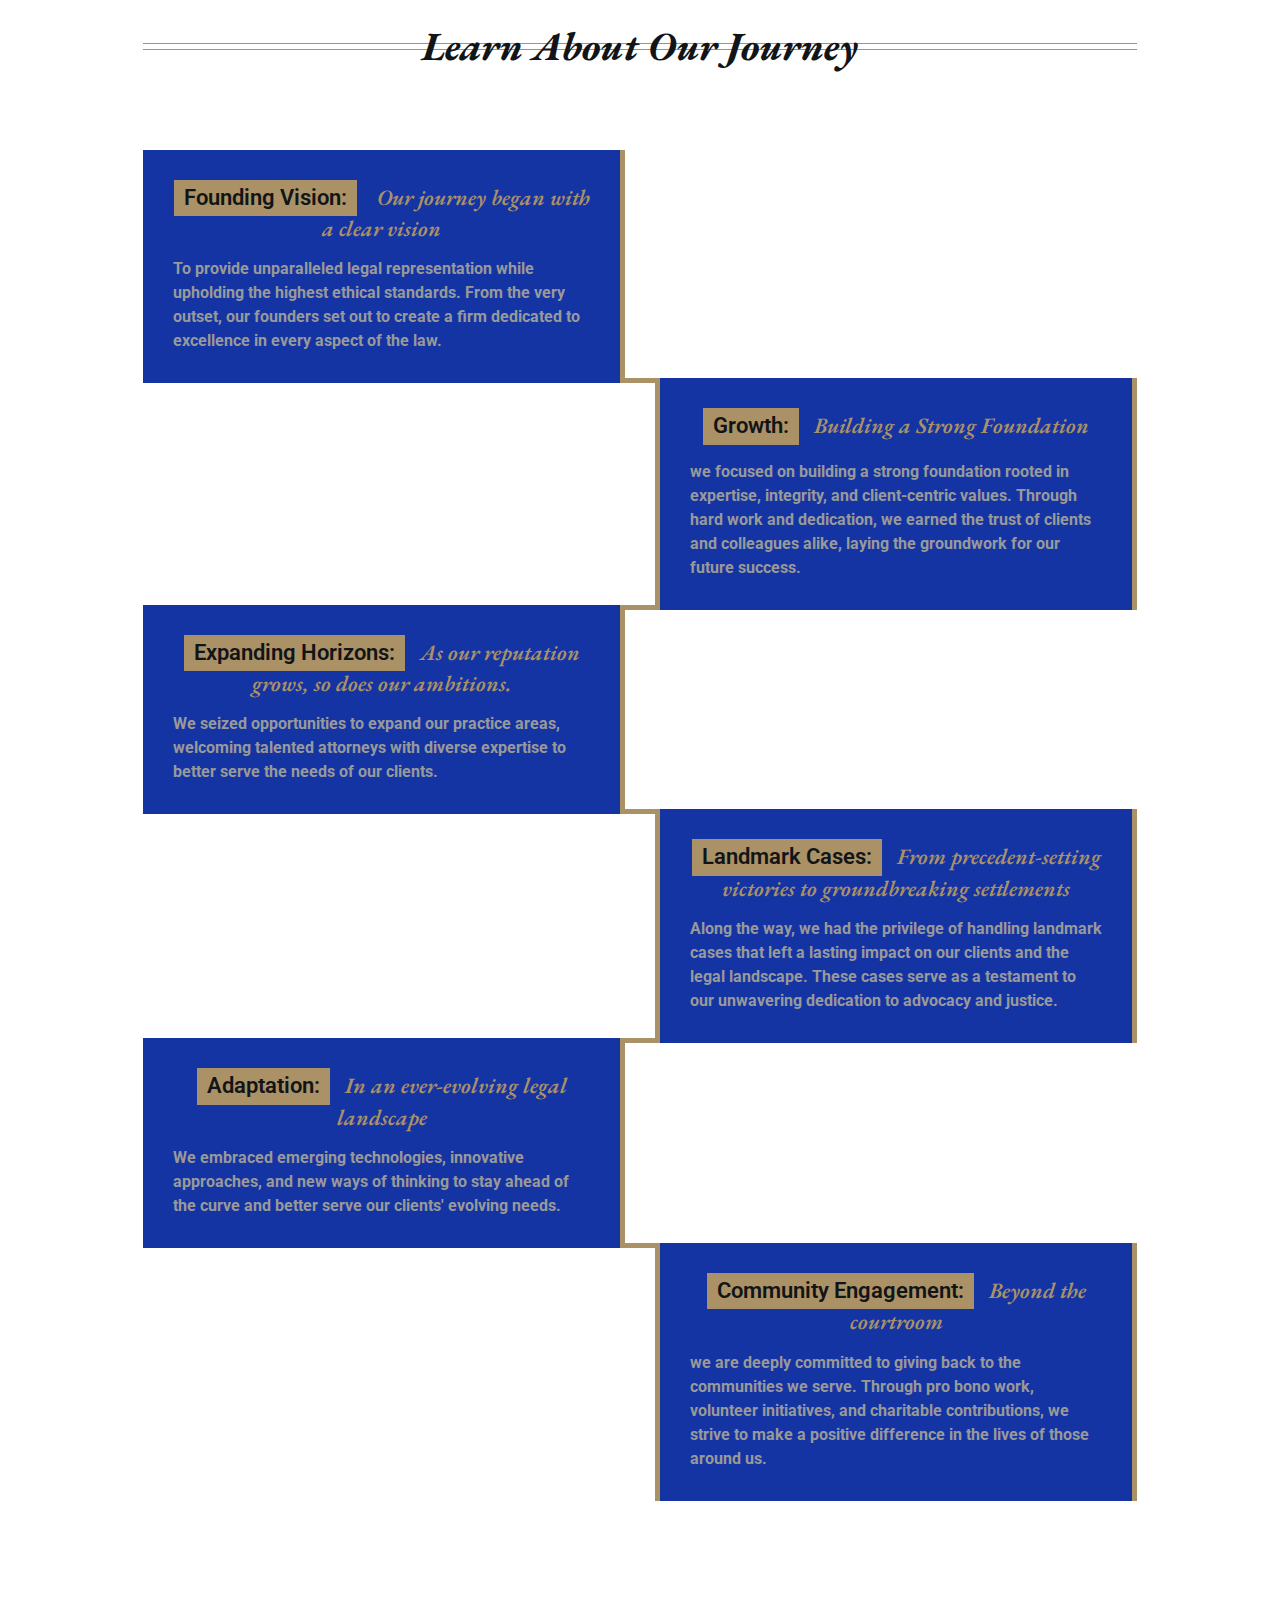
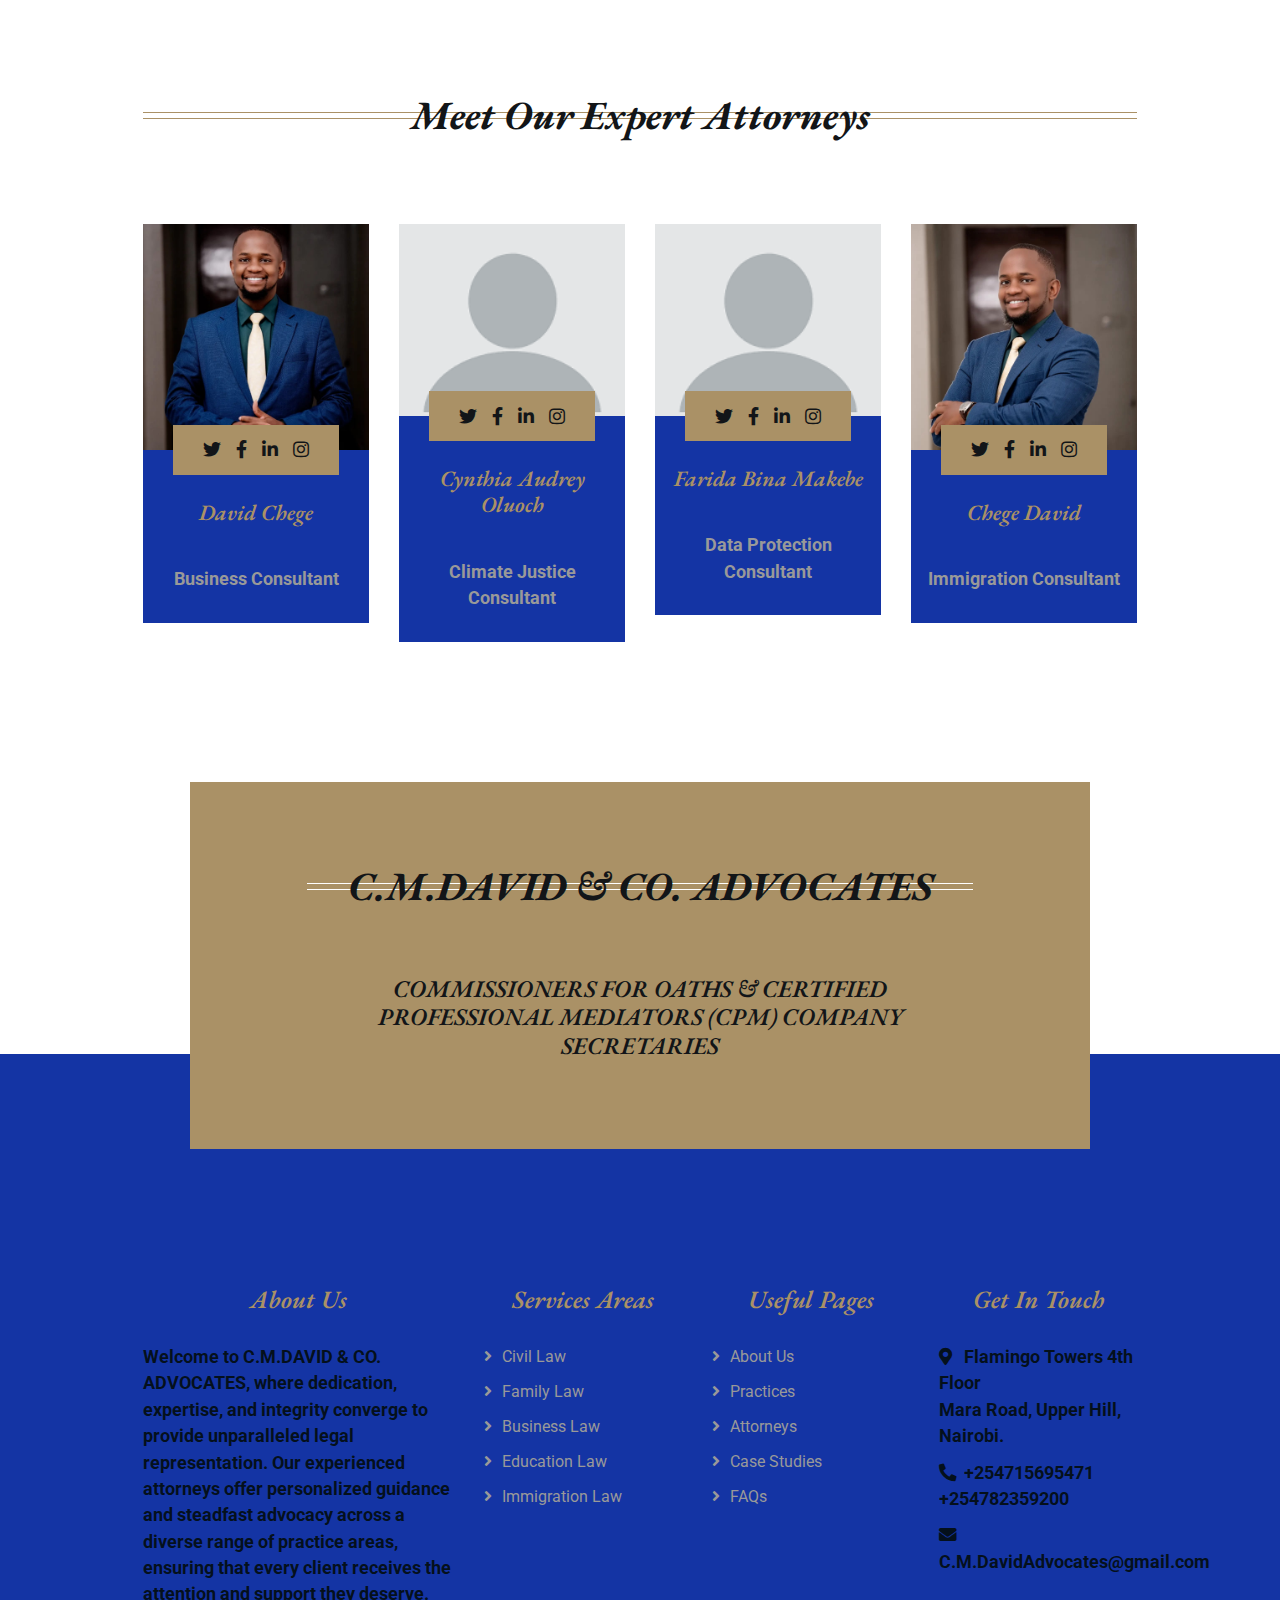
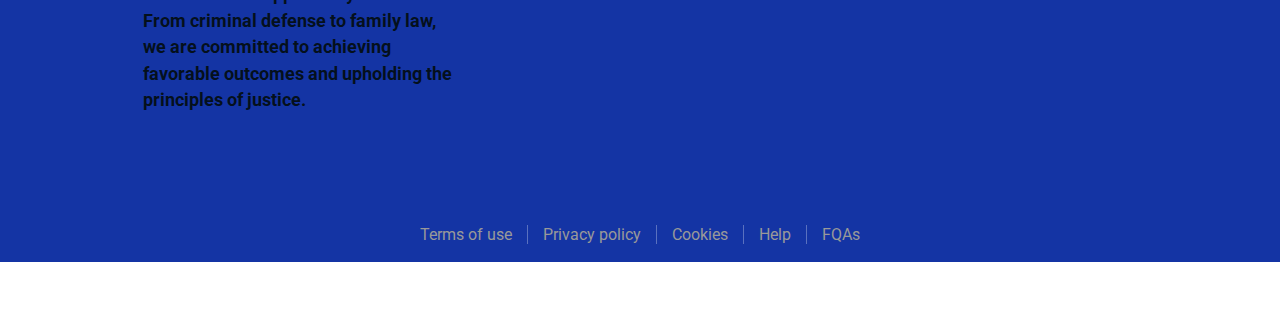
==== commit 453bdb74: "edited attorneys" ====
--- a/about.html
+++ b/about.html
@@ -230,11 +230,11 @@
                         <div class="col-lg-3 col-md-6">
                             <div class="team-item">
                                 <div class="team-img">
-                                    <img src="img/Untitled.jpeg" alt="Team Image">
+                                    <img src="img/partner_logo.png" alt="Team Image">
                                 </div>
                                 <div class="team-text">
-                                    <h2>Mwangi David</h2>
-                                    <p>Criminal Consultant</p>
+                                    <h2>Cynthia Audrey Oluoch</h2>
+                                    <p>Climate Justice Consultant</p>
                                     <div class="team-social">
                                         <a class="social-tw" href=""><i class="fab fa-twitter"></i></a>
                                         <a class="social-fb" href=""><i class="fab fa-facebook-f"></i></a>
@@ -247,11 +247,11 @@
                         <div class="col-lg-3 col-md-6">
                             <div class="team-item">
                                 <div class="team-img">
-                                    <img src="img/Untitled2.jpeg" alt="Team Image">
+                                    <img src="img/partner_logo.png" alt="Team Image">
                                 </div>
                                 <div class="team-text">
-                                    <h2>David Chege</h2>
-                                    <p>Divorce Consultant</p>
+                                    <h2>Farida Bina Makebe</h2>
+                                    <p>Data Protection Consultant</p>
                                     <div class="team-social">
                                         <a class="social-tw" href=""><i class="fab fa-twitter"></i></a>
                                         <a class="social-fb" href=""><i class="fab fa-facebook-f"></i></a>
--- a/css/style.css
+++ b/css/style.css
@@ -866,7 +866,198 @@
 .team .team-social a:hover {
     color: #ffffff;
 }
-
+/* advocates and area of practice */
+
+.container {
+    width: 80%;
+    margin: 50px auto;
+}
+
+.container h2 {
+    text-align: center;
+    font-size: 2.5em;
+    margin-bottom: 40px;
+    font-weight: bold;
+}
+
+.section-header{
+    overflow: hidden;
+}
+
+.container p{
+    margin: 10px 0;
+    font-size: 1.1em;
+    font-weight: bold;
+    color: #030d0ee8;
+}
+
+.advocate-section {
+    display: flex;
+    flex-wrap: wrap;
+    justify-content: space-around;
+}
+
+.advocate-card {
+    background-color: #ffffff;
+    border: 1px solid #ddd;
+    border-radius: 8px;
+    width: 300px;
+    margin: 15px;
+    box-shadow: 0 4px 8px rgba(0,0,0,0.1);
+    transition: transform 0.2s;
+}
+
+.advocate-card:hover {
+    transform: scale(1.05);
+}
+
+.advocate-card img {
+    width: 100%;
+    border-radius: 8px 8px 0 0;
+}
+
+.advocate-info {
+    padding: 15px;
+}
+
+.advocate-info h3 {
+    margin: 0;
+    font-size: 1.4em;
+    color: #2980b9;
+}
+
+.advocate-info p {
+    margin: 10px 0;
+    font-size: 1em;
+    color: #7f8c8d;
+}
+
+.areas-of-practice {
+    margin-top: 20px;
+}
+
+.areas-of-practice h4 {
+    color: #2c3e50;
+}
+
+.practice-list {
+    list-style-type: none;
+    padding-left: 0;
+}
+
+.practice-list li {
+    background-color: #3498db;
+    color: #ffffff;
+    padding: 8px;
+    margin: 5px 0;
+    border-radius: 4px;
+}
+
+/* Professional Section Styles */
+.professional-section {
+    margin-top: 50px;
+}
+
+.department {
+    margin-bottom: 30px;
+}
+
+.department h3 {
+    color: #34495e;
+    margin-bottom: 10px;
+    text-align: center;
+}
+
+.professional-list {
+    display: flex;
+    justify-content: space-around;
+    flex-wrap: wrap;
+}
+
+.professional-card {
+    background-color: white;
+    border: 1px solid #ddd;
+    border-radius: 8px;
+    width: 280px;
+    margin: 10px;
+    box-shadow: 0 4px 8px rgba(0,0,0,0.1);
+    transition: transform 0.2s;
+}
+
+.professional-card:hover {
+    transform: scale(1.05);
+}
+
+.professional-card img {
+    width: 100%;
+    border-radius: 8px 8px 0 0;
+}
+
+.professional-info {
+    padding: 15px;
+}
+
+.professional-info h4 {
+    margin: 0;
+    font-size: 1.3em;
+    color: #110302cb;
+}
+
+.professional-info p {
+    margin: 10px 0;
+    font-size: 0.9em;
+    color: #7f8c8d;
+}
+
+
+/*partners profile section */
+#partners {
+    text-align: center;
+    padding: 50px 0;
+  }
+  
+  .partner-grid {
+    display: flex;
+    flex-wrap: wrap;
+    justify-content: center;
+  }
+  
+  .partner {
+    background-color: #f9f9f9;
+    margin: 15px;
+    padding: 20px;
+    width: 80%;
+    border-radius: 10px;
+    box-shadow: 0px 4px 6px rgba(0, 0, 0, 0.1);
+    text-align: left;
+  }
+  
+  .partner img {
+    width: 40%;
+    height: auto;
+    border-radius: 5px;
+  }
+  
+  .partner h2 {
+    font-size: 22px;
+    font-weight: 600;
+    color: #aa9166;
+  }
+  .partner h3 {
+    margin: 10px 0;
+  }
+  
+  .partner a {
+    display: inline-block;
+    margin-top: 10px;
+    color: #007bff;
+    text-decoration: none;
+  }
+  
+  .partner a:hover {
+    text-decoration: underline;
+  }
+  
 
 /*******************************/
 /*********** FAQs CSS **********/
@@ -1750,6 +1941,27 @@
   
  }
 /****end of listings****/
+/*floating sign*/
+.floating-sign {
+    position: fixed;
+    bottom: 20px;
+    left: 20px;
+    background-color: #e74c3c;
+    color: white;
+    padding: 15px 30px;
+    border-radius: 8px;
+    font-size: 1.5em;
+    font-weight: bold;
+    box-shadow: 0 4px 8px rgba(0, 0, 0, 0.2);
+    z-index: 1000;
+    transition: transform 0.3s, box-shadow 0.3s;
+}
+
+.floating-sign:hover {
+    transform: translateY(-5px);
+    box-shadow: 0 8px 16px rgba(0, 0, 0, 0.4);
+    background-color: #c0392b;
+}
 
 
 /*******************************/
@@ -1762,6 +1974,7 @@
     padding: 30px 15px;
     background: #aa9166;
     z-index: 1;
+    overflow: hidden;
 }
 
 .newsletter .section-header {
